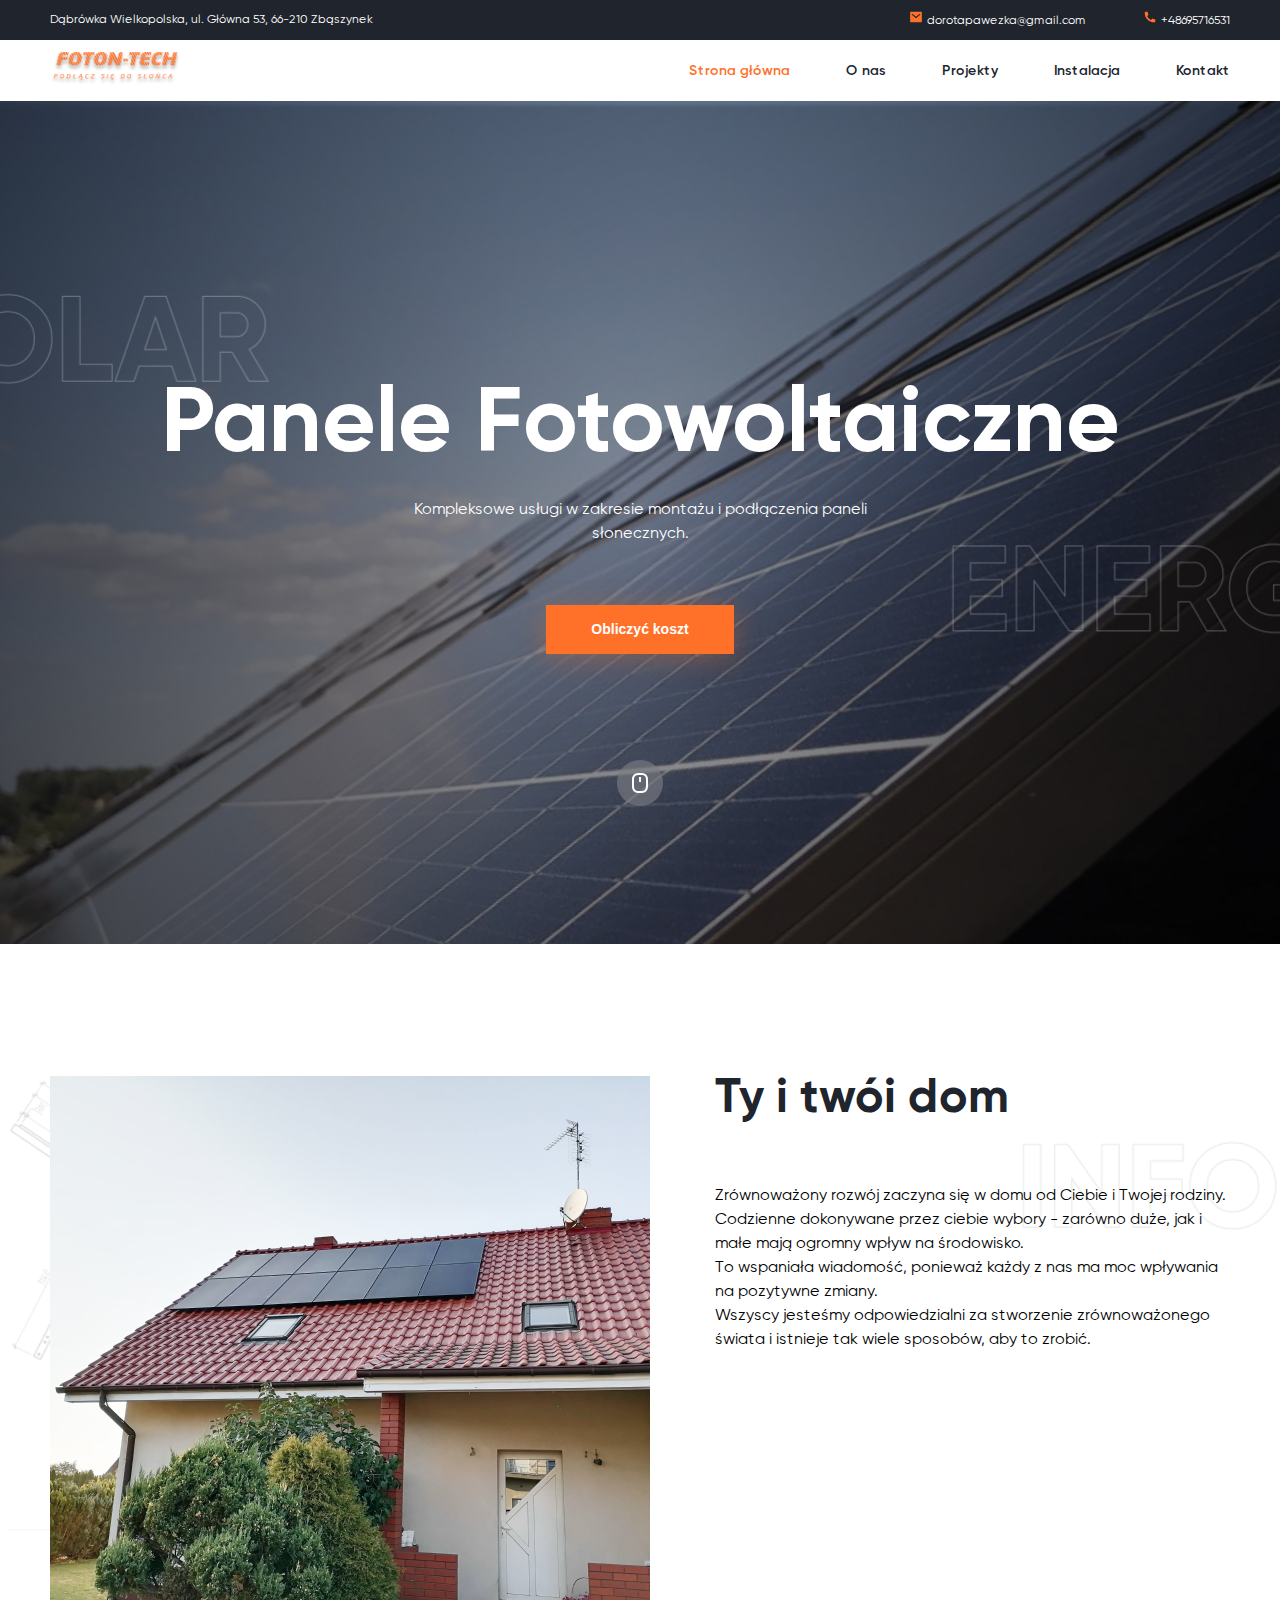
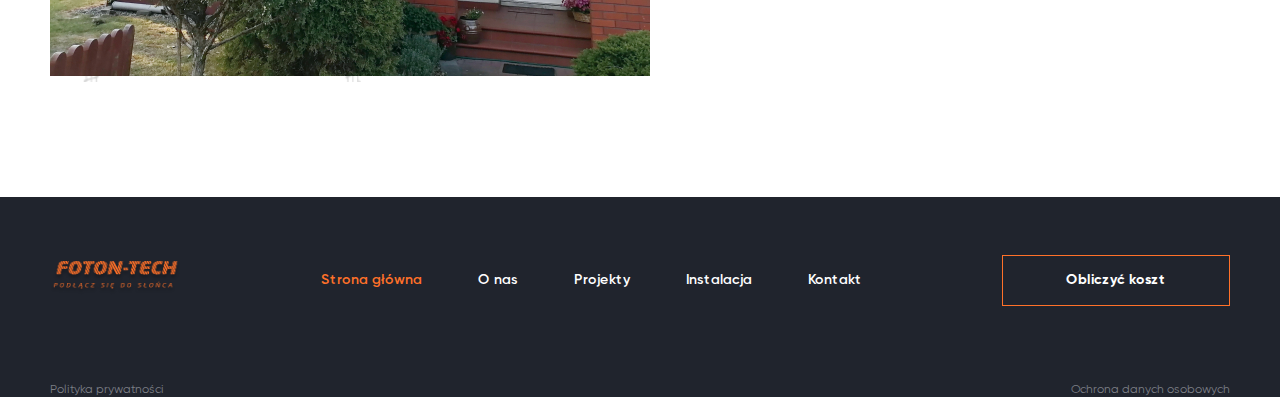
==== index.html @ 5aa82f82 "update index.html and about.html" ====
<!DOCTYPE html>
<html lang="ru">
  <head>
    <meta charset="UTF-8" />
    <meta http-equiv="X-UA-Compatible" content="IE=edge" />
    <meta name="viewport" content="width=device-width, initial-scale=1.0" />

    <link rel="stylesheet" href="css/style.css" />

    <title>Panele Fotowoltaiczne</title>
  </head>
  <body>
    <header class="header">
      <div class="wrapper-top">
        <div class="container">
          <span class="address">
            Dąbrówka Wielkopolska, ul. Główna 53, 66-210 Zbąszynek
          </span>
          <ul class="contacts">
            <li>
              <svg
                width="14"
                height="14"
                viewBox="0 0 14 14"
                fill="none"
                xmlns="http://www.w3.org/2000/svg"
              >
                <path
                  d="M1.75002 1.75H12.25C12.4047 1.75 12.5531 1.81146 12.6625 1.92085C12.7719 2.03025 12.8334 2.17862 12.8334 2.33333V11.6667C12.8334 11.8214 12.7719 11.9697 12.6625 12.0791C12.5531 12.1885 12.4047 12.25 12.25 12.25H1.75002C1.59531 12.25 1.44694 12.1885 1.33754 12.0791C1.22815 11.9697 1.16669 11.8214 1.16669 11.6667V2.33333C1.16669 2.17862 1.22815 2.03025 1.33754 1.92085C1.44694 1.81146 1.59531 1.75 1.75002 1.75ZM7.03502 6.81508L3.29469 3.63883L2.53927 4.52783L7.0426 8.35158L11.4649 4.52492L10.7019 3.64233L7.0356 6.81508H7.03502Z"
                  fill="#FF7129"
                />
              </svg>
              <a href="#">dorotapawezka@gmail.com</a>
            </li>
            <li>
              <svg
                width="14"
                height="14"
                viewBox="0 0 14 14"
                fill="none"
                xmlns="http://www.w3.org/2000/svg"
              >
                <path
                  d="M12.25 9.57833V11.641C12.2501 11.7887 12.1941 11.9309 12.0934 12.0389C11.9927 12.147 11.8548 12.2128 11.7075 12.2232C11.4526 12.2407 11.2443 12.25 11.0833 12.25C5.92842 12.25 1.75 8.07158 1.75 2.91667C1.75 2.75567 1.75875 2.54742 1.77683 2.2925C1.78717 2.14518 1.85301 2.00726 1.96105 1.90657C2.0691 1.80589 2.21131 1.74993 2.359 1.75H4.42167C4.49402 1.74993 4.56382 1.77675 4.61751 1.82526C4.67119 1.87377 4.70493 1.94051 4.71217 2.0125C4.72558 2.14667 4.73783 2.25342 4.7495 2.3345C4.86543 3.14354 5.103 3.9304 5.45417 4.66842C5.50958 4.78508 5.47342 4.9245 5.36842 4.99917L4.10958 5.89867C4.87926 7.6921 6.30849 9.12132 8.10192 9.891L9.00025 8.6345C9.03697 8.58317 9.09054 8.54635 9.15162 8.53046C9.21271 8.51458 9.27743 8.52064 9.3345 8.54758C10.0724 8.89809 10.8591 9.13507 11.6678 9.2505C11.7489 9.26217 11.8557 9.275 11.9887 9.28783C12.0606 9.2952 12.1271 9.329 12.1755 9.38267C12.2239 9.43634 12.2507 9.50607 12.2506 9.57833H12.25Z"
                  fill="#FF7129"
                />
              </svg>

              <a href="tel:+48695716531">+48695716531</a>
            </li>
          </ul>
        </div>
      </div>
      <div class="wrapper-bottom">
        <div class="container">
          <a href="index.html" class="logo">
            <img src="img/logo.png" height="34" width="131" alt="logo" />
          </a>
          <nav class="navigation">
            <ul>
              <li><a href="index.html" class="active">Strona główna</a></li>
              <li><a href="about.html">O nas</a></li>
              <li><a href="#">Projekty</a></li>
              <li><a href="#">Instalacja</a></li>
              <li><a href="#">Kontakt</a></li>
            </ul>
          </nav>
        </div>
      </div>
    </header>

    <main>
      <section class="start__screen">
        <div class="container">
          <h1 class="main-title">Panele Fotowoltaiczne</h1>
          <p class="slogan">
            Kompleksowe usługi w zakresie montażu i podłączenia paneli
            słonecznych.
          </p>
          <button class="btn">Obliczyć koszt</button>
          <button class="btn-scroll">
            <svg
              width="46"
              height="46"
              viewBox="0 0 46 46"
              fill="none"
              xmlns="http://www.w3.org/2000/svg"
            >
              <circle opacity="0.4" cx="23" cy="23" r="23" fill="#7B7E85" />
              <path
                d="M22.141 15C20.559 15 19.754 15.169 19.013 15.565C18.395 15.8901 17.8901 16.395 17.565 17.013C17.169 17.753 17 18.559 17 20.14V25.858C17 27.44 17.169 28.245 17.565 28.986C17.902 29.616 18.383 30.097 19.013 30.434C19.753 30.83 20.559 30.999 22.141 30.999H23.859C25.441 30.999 26.246 30.83 26.987 30.434C27.605 30.1089 28.1098 29.604 28.435 28.986C28.831 28.246 29 27.44 29 25.858V20.14C29 18.558 28.831 17.753 28.435 17.012C28.1098 16.394 27.605 15.8891 26.987 15.564C26.247 15.169 25.441 15 23.86 15H22.14H22.141ZM22.141 13H23.859C25.873 13 26.953 13.278 27.931 13.801C28.8973 14.3125 29.6875 15.1027 30.199 16.069C30.722 17.047 31 18.127 31 20.141V25.859C31 27.873 30.722 28.953 30.199 29.931C29.6875 30.8973 28.8973 31.6875 27.931 32.199C26.953 32.722 25.873 33 23.859 33H22.14C20.126 33 19.046 32.722 18.068 32.199C17.1017 31.6875 16.3115 30.8973 15.8 29.931C15.278 28.953 15 27.873 15 25.859V20.14C15 18.126 15.278 17.046 15.801 16.068C16.3129 15.1019 17.1035 14.3121 18.07 13.801C19.047 13.278 20.127 13 22.141 13ZM22 17H24V22H22V17Z"
                fill="white"
              />
            </svg>
          </button>
        </div>
      </section>

      <section class="main">
        <div class="container">
          <div class="main__wrapper">
            <div class="main__img">
              <img
                src="img/main-info.jpg"
                width="600"
                height="600"
                alt="main"
              />
            </div>
            <div class="main__info">
              <h2 class="title">Ty i twói dom</h2>
              <p class="main__info-text">
                Zrównoważony rozwój zaczyna się w domu od Ciebie i Twojej
                rodziny. Codzienne dokonywane przez ciebie wybory - zarówno
                duże, jak i małe mają ogromny wpływ na środowisko.
              </p>
              <p class="main__info-text">
                To wspaniała wiadomość, ponieważ każdy z nas ma moc wpływania na
                pozytywne zmiany.
              </p>
              <p class="main__info-text">
                Wszyscy jesteśmy odpowiedzialni za stworzenie zrównoważonego
                świata i istnieje tak wiele sposobów, aby to zrobić.
              </p>
            </div>
          </div>
        </div>
      </section>
    </main>

    <footer class="footer">
      <div class="container">
        <div class="wrapper-top">
          <a href="index.html" class="logo">
            <img src="img/logo.png" width="131" height="34" alt="footer-logo" />
          </a>
          <nav class="navigation">
            <ul>
              <li><a href="index.html" class="active">Strona główna</a></li>
              <li><a href="about.html">O nas</a></li>
              <li><a href="#">Projekty</a></li>
              <li><a href="#">Instalacja</a></li>
              <li><a href="#">Kontakt</a></li>
            </ul>
          </nav>
          <button class="btn btn-dark">Obliczyć koszt</button>
        </div>
        <div class="wrapper-bottom">
          <a href="#">Polityka prywatności</a>
          <a href="#">Ochrona danych osobowych </a>
        </div>
      </div>
    </footer>

    <script src="js/main.js"></script>
  </body>
</html>
---- css/style.css ----
@font-face {
  font-family: "Gilroy";
  src: url(../fonts/Gilroy-Bold.ttf);
  font-weight: 700;
}
@font-face {
  font-family: "Gilroy";
  src: url(../fonts/Gilroy-Semibold.ttf);
  font-weight: 600;
}
@font-face {
  font-family: "Gilroy";
  src: url(../fonts/Gilroy-Regular.ttf);
  font-weight: 400;
}

* {
  margin: 0;
  padding: 0;
  box-sizing: border-box;
}
body {
  font-family: "Gilroy";
}
a {
  text-decoration: none;
}
ul {
  list-style: none;
}
button {
  border: 0;
}

.container {
  max-width: 1600px;
  padding: 0 50px;
  margin: 0 auto;
}

.header .wrapper-top {
  background-color: #20242d;
  padding: 10px 0;
}
.header .address {
  font-style: normal;
  font-weight: 400;
  font-size: 12px;

  text-align: left;
  color: #fff;
  letter-spacing: 0em;
}
.header .contacts {
  display: flex;
}
.header .contacts a {
  font-weight: 400;
  font-size: 12px;
  font-style: normal;
  color: #fff;
  line-height: 14px;
  letter-spacing: 0em;
  text-align: left;
}
.header .wrapper-bottom {
  background-color: #fff;
  padding-top: 12px;
  padding-bottom: 11px;
}
.header .wrapper-bottom .container {
  display: flex;
  justify-content: space-between;
  align-items: center;
}
.header .navigation ul {
  display: flex;
  justify-content: space-between;
  align-items: center;
}
.header .navigation li {
  margin-right: 56px;
}
.header .navigation li:last-child {
  margin-right: 0;
}
.header .navigation a {
  font-weight: 600;
  font-size: 14px;
  font-style: normal;
  line-height: 17px;
  letter-spacing: 0em;
  text-align: left;
  color: #20242d;
}
.header .navigation .active {
  color: #ff7129;
}
.header .navigation .active::before,
.header .navigation .active::after {
  content: "";
}
.header .wrapper-top .container {
  display: flex;
  justify-content: space-between;
  align-items: center;
}
.header .contacts {
  display: flex;
  justify-content: start;
}
.header .contacts li {
  margin-right: 57px;
}
.header .contacts li:last-child {
  margin-right: 0;
}
.start__screen {
  background: url(../img/main-background.jpg);
  background-repeat: no-repeat;
  background-size: cover;
  background-position: center;

  padding-top: 270px;
  padding-bottom: 138px;
  margin-bottom: 132px;
}
.start__screen .main-title {
  font-size: 92px;
  font-style: normal;
  font-weight: 700;
  line-height: 111px;
  letter-spacing: 0em;
  text-align: center;
  color: #fff;
  margin-bottom: 16px;
}
.start__screen .slogan {
  font-size: 16px;
  font-style: normal;
  font-weight: 400;
  line-height: 24px;
  letter-spacing: 0em;

  text-align: center;
  color: #fff;

  max-width: 485px;
  margin-left: auto;
  margin-right: auto;
  margin-bottom: 59px;
}
.start__screen .btn {
  background: #ff7129;
  box-shadow: 0px 4px 28px 0px #ff71294a;

  font-size: 14px;
  font-style: normal;
  font-weight: 700;
  line-height: 17px;
  letter-spacing: 0em;
  text-align: center;
  color: #fff;

  display: block;
  width: 188px;
  margin: 0 auto 106px;
  padding: 16px 40px;
}
.start__screen .btn-scroll {
  display: block;
  background: rgba(123, 126, 133, 0.4);
  width: 46px;
  height: 46px;
  margin: 0 auto;
  border-radius: 50%;
}
/* Main */
.main {
  background-image: url(../img/main-info-bg.png);
  background-repeat: no-repeat;
  background-size: cover;
}
.title {
  font-size: 48px;
  font-style: normal;
  font-weight: 700;
  line-height: 47px;
  letter-spacing: 0em;
  text-align: left;
  color: #20242d;
  margin-bottom: 61px;
}
.main__wrapper {
  display: flex;
  justify-content: center;
  margin-bottom: 115px;
}
.main__info {
  flex-basis: 535px;
  margin-left: 65px;
}
.main__info-text {
  font-size: 16px;
  font-style: normal;
  font-weight: 400;
  line-height: 24px;
  letter-spacing: 0em;
  text-align: left;
}
.main__info .main__info-text {
  flex-basis: 535px;
}
.footer {
  background-color: #20242d;
}
.footer .wrapper-top {
  display: flex;
  justify-content: space-between;
  align-items: center;

  padding-top: 58px;
  margin-bottom: 77px;
}
.footer .navigation ul {
  display: flex;
  justify-content: space-between;
  align-items: center;
}
.footer .navigation li {
  margin-right: 56px;
}
.footer .navigation li:last-child {
  margin-right: 0;
}
.footer .navigation a {
  font-weight: 600;
  font-size: 14px;
  font-style: normal;
  line-height: 17px;
  letter-spacing: 0em;
  text-align: left;
  color: #fff;
}
.footer .navigation .active {
  color: #ff7129;
}
.footer .btn {
  background-color: #20242d;

  font-family: "Gilroy";
  font-size: 14px;
  font-style: normal;
  font-weight: 700;
  line-height: 17px;
  letter-spacing: 0em;
  text-align: center;

  color: #fff;
  padding: 16px 63px;
  border: 1px solid #ff7129;
}
.footer .wrapper-bottom {
  display: flex;
  justify-content: space-between;
}
.wrapper-bottom a {
  font-family: "Gilroy";
  font-size: 12px;
  font-style: normal;
  font-weight: 400;
  line-height: 14px;
  letter-spacing: 0em;
  text-align: center;

  color: #7b7e85;
}
/*-----------------------------*/
/* About.html */

.start__screen-about {
  background: url(../img/about-title-bg.jpg);
  background-repeat: no-repeat;
  background-size: cover;
  background-position: center;

  padding-top: 200px;
  padding-left: 217px;
  padding-bottom: 103px;
  margin-bottom: 80px;
}
.start__screen-about .main-title {
  font-family: "Gilroy";
  font-size: 48px;
  font-style: normal;
  font-weight: 700;
  line-height: 47px;
  letter-spacing: 0em;
  text-align: left;

  color: #fff;
}
.about {
  background: url(../img/about-bg.png);
  background-repeat: no-repeat;
  background-size: cover;
  background-position: center;

  padding-left: 200px;
  margin-bottom: 184px;
}
.about__info {
  display: flex;
  flex-direction: row;
  flex-wrap: wrap;
}
.about__info-items {
  display: flex;
  flex-direction: column;
  flex: 1;
}
.about__info-items .main__info-text {
  max-width: 534px;
}
.about__info-items .main__info-text:first-child {
  margin-bottom: 40px;
}
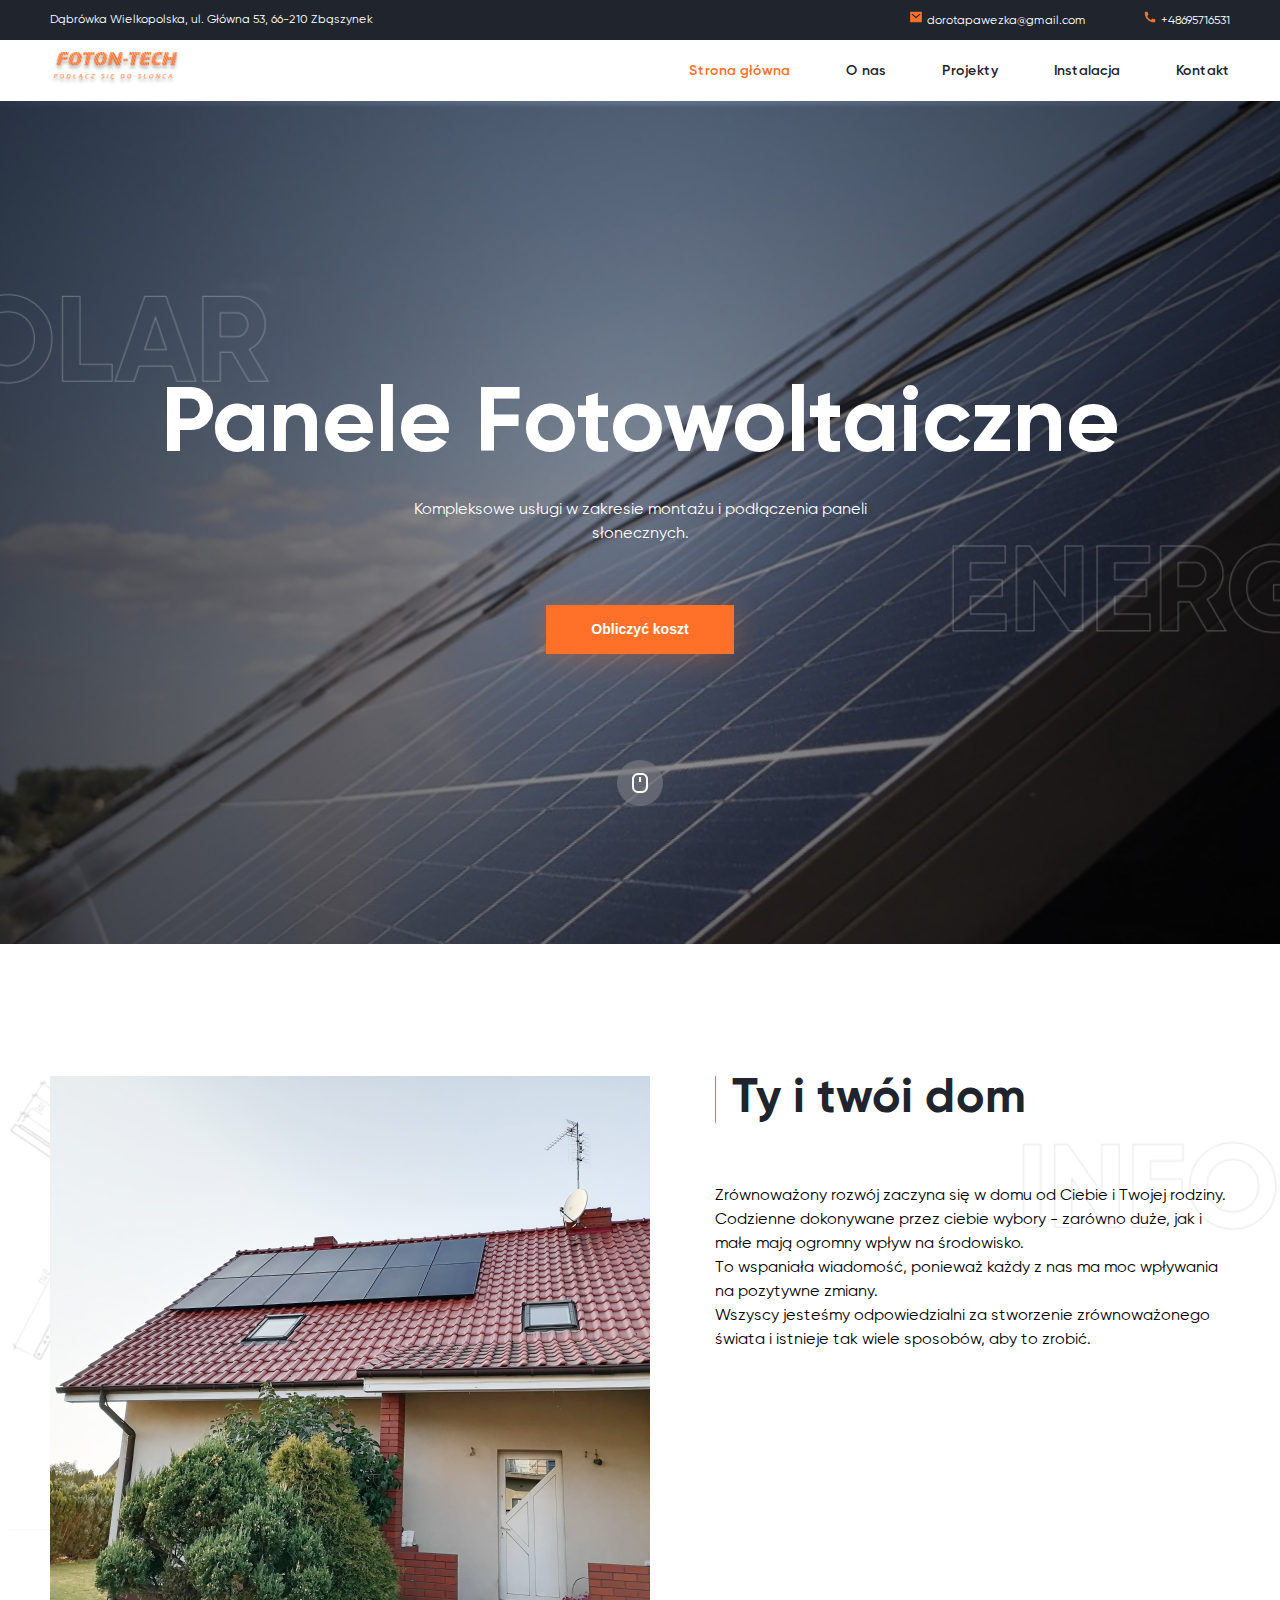
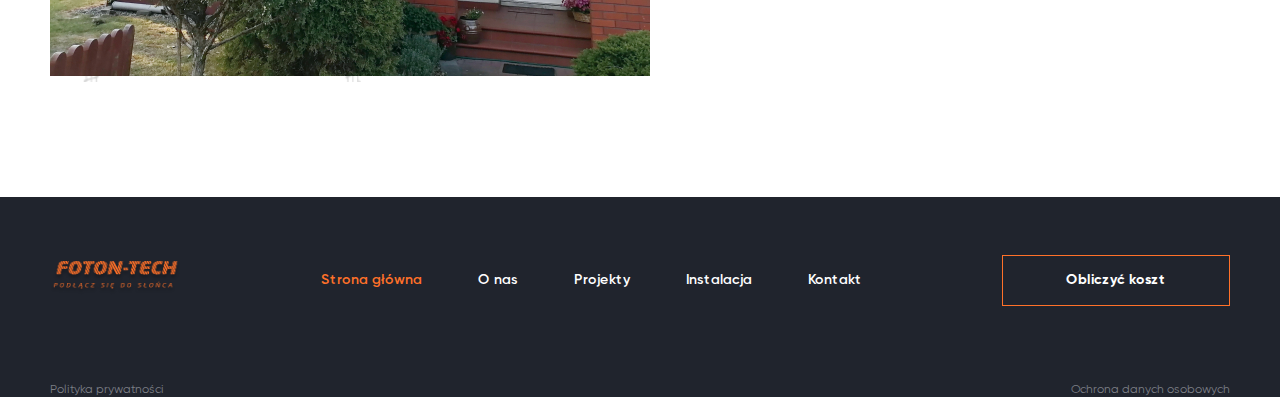
==== commit 6f1b82af: "add slider in projecty.html" ====
--- a/index.html
+++ b/index.html
@@ -4,6 +4,7 @@
     <meta charset="UTF-8" />
     <meta http-equiv="X-UA-Compatible" content="IE=edge" />
     <meta name="viewport" content="width=device-width, initial-scale=1.0" />
+    <link rel="icon" type="image/png" sizes="64x64" href="img/Favicon.png" />
 
     <link rel="stylesheet" href="css/style.css" />
 
@@ -60,7 +61,7 @@
             <ul>
               <li><a href="index.html" class="active">Strona główna</a></li>
               <li><a href="about.html">O nas</a></li>
-              <li><a href="#">Projekty</a></li>
+              <li><a href="projecty.html">Projekty</a></li>
               <li><a href="#">Instalacja</a></li>
               <li><a href="#">Kontakt</a></li>
             </ul>
@@ -138,7 +139,7 @@
             <ul>
               <li><a href="index.html" class="active">Strona główna</a></li>
               <li><a href="about.html">O nas</a></li>
-              <li><a href="#">Projekty</a></li>
+              <li><a href="projecty.html">Projekty</a></li>
               <li><a href="#">Instalacja</a></li>
               <li><a href="#">Kontakt</a></li>
             </ul>
--- a/css/style.css
+++ b/css/style.css
@@ -190,6 +190,9 @@
   text-align: left;
   color: #20242d;
   margin-bottom: 61px;
+
+  border-left: 1px solid #ff7129;
+  padding-left: 16px;
 }
 .main__wrapper {
   display: flex;
@@ -299,6 +302,8 @@
   text-align: left;
 
   color: #fff;
+  border-left: 1px solid #ff7129;
+  padding-left: 16px;
 }
 .about {
   background: url(../img/about-bg.png);
@@ -309,6 +314,9 @@
   padding-left: 200px;
   margin-bottom: 184px;
 }
+.display-none {
+  display: none;
+}
 .about__info {
   display: flex;
   flex-direction: row;
@@ -325,3 +333,69 @@
 .about__info-items .main__info-text:first-child {
   margin-bottom: 40px;
 }
+/*-----------------------------------*/
+/* Projecty */
+.start__screen-projecty {
+  border-top: 1px solid #eff1f5;
+  padding-top: 123px;
+  padding-left: 201px;
+}
+.start__screen-projecty .main-title {
+  font-family: "Gilroy";
+  font-size: 48px;
+  font-style: normal;
+  font-weight: 700;
+  line-height: 47px;
+  letter-spacing: 0em;
+  text-align: left;
+
+  border-left: 1px solid #ff7129;
+  padding-left: 16px;
+  margin-bottom: 72px;
+}
+.projecty {
+  margin-bottom: 153px;
+}
+.projecty__slider-slide {
+  text-align: center;
+}
+
+.slider__navigation {
+}
+.projecty__slider .swiper-button-prev,
+.projecty__slider .swiper-button-next {
+  width: 56px;
+  height: 56px;
+  color: #fff;
+  background-color: #ff7129;
+  border-radius: 50%;
+  padding: 0 auto;
+}
+.projecty__slider .swiper-button-prev::after,
+.projecty__slider .swiper-button-next::after {
+  font-size: 32px;
+}
+/* .projecty__slider .swiper-button-prev::after {
+  content: "../img/prev.svg";
+  display: block;
+  width: 56px;
+  height: 56px;
+} */
+.projecty__slider .swiper-pagination {
+  font-family: "Gilroy";
+  font-style: normal;
+  font-weight: 600;
+  line-height: 24px;
+  letter-spacing: 0em;
+}
+.slider__navigation {
+  padding-top: 29px;
+}
+.swiper-pagination-current {
+  font-size: 24px;
+  color: #000;
+}
+.swiper-pagination-total {
+  font-size: 16px;
+  color: #7b7e85;
+}
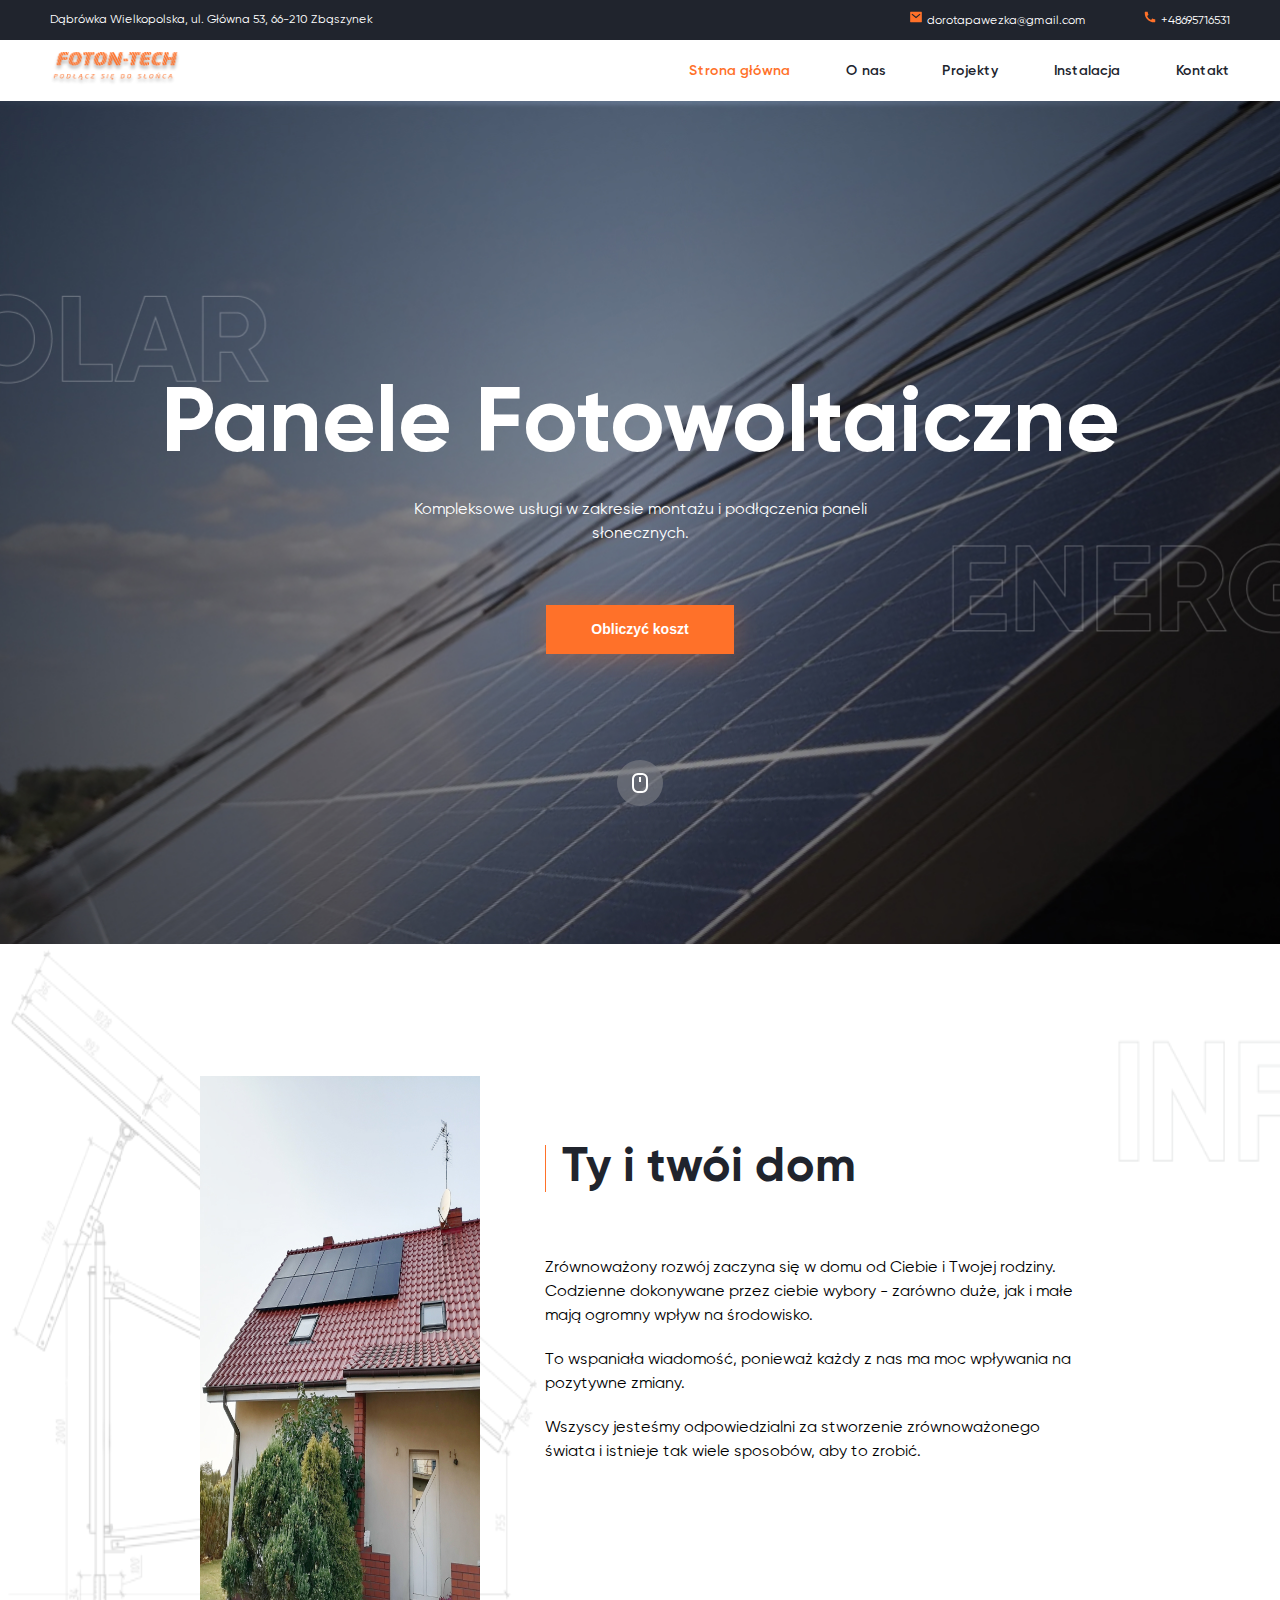
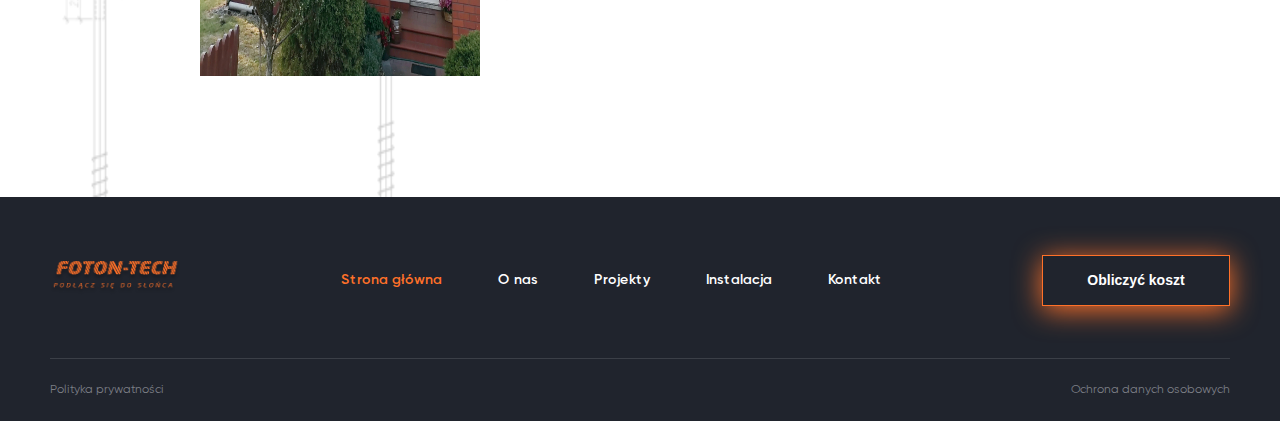
==== commit 70c757e5: "add kontakt.html and instalacja.html" ====
--- a/index.html
+++ b/index.html
@@ -62,8 +62,8 @@
               <li><a href="index.html" class="active">Strona główna</a></li>
               <li><a href="about.html">O nas</a></li>
               <li><a href="projecty.html">Projekty</a></li>
-              <li><a href="#">Instalacja</a></li>
-              <li><a href="#">Kontakt</a></li>
+              <li><a href="instalacja.html">Instalacja</a></li>
+              <li><a href="kontakt.html">Kontakt</a></li>
             </ul>
           </nav>
         </div>
@@ -140,8 +140,8 @@
               <li><a href="index.html" class="active">Strona główna</a></li>
               <li><a href="about.html">O nas</a></li>
               <li><a href="projecty.html">Projekty</a></li>
-              <li><a href="#">Instalacja</a></li>
-              <li><a href="#">Kontakt</a></li>
+              <li><a href="instalacja.html">Instalacja</a></li>
+              <li><a href="kontakt.html">Kontakt</a></li>
             </ul>
           </nav>
           <button class="btn btn-dark">Obliczyć koszt</button>
--- a/css/style.css
+++ b/css/style.css
@@ -30,6 +30,9 @@
 }
 button {
   border: 0;
+}
+img {
+  max-width: 100%;
 }
 
 .container {
@@ -123,7 +126,6 @@
 
   padding-top: 270px;
   padding-bottom: 138px;
-  margin-bottom: 132px;
 }
 .start__screen .main-title {
   font-size: 92px;
@@ -151,6 +153,9 @@
   margin-bottom: 59px;
 }
 .start__screen .btn {
+  margin: 0 auto 106px;
+}
+.btn {
   background: #ff7129;
   box-shadow: 0px 4px 28px 0px #ff71294a;
 
@@ -164,7 +169,6 @@
 
   display: block;
   width: 188px;
-  margin: 0 auto 106px;
   padding: 16px 40px;
 }
 .start__screen .btn-scroll {
@@ -179,7 +183,18 @@
 .main {
   background-image: url(../img/main-info-bg.png);
   background-repeat: no-repeat;
-  background-size: cover;
+  background-size: 1400px 1055px;
+  background-position: 0 0;
+
+  padding-top: 132px;
+  padding-bottom: 115px;
+}
+.main .container {
+  padding: 0 200px;
+}
+.main .title {
+  margin-top: 0;
+  margin-bottom: 64px;
 }
 .title {
   font-size: 48px;
@@ -196,12 +211,13 @@
 }
 .main__wrapper {
   display: flex;
-  justify-content: center;
-  margin-bottom: 115px;
+}
+.main__img {
+  margin-right: 65px;
 }
 .main__info {
-  flex-basis: 535px;
-  margin-left: 65px;
+  max-width: 535px;
+  padding-top: 69px;
 }
 .main__info-text {
   font-size: 16px;
@@ -210,10 +226,10 @@
   line-height: 24px;
   letter-spacing: 0em;
   text-align: left;
-}
-.main__info .main__info-text {
-  flex-basis: 535px;
-}
+
+  padding-bottom: 20px;
+}
+
 .footer {
   background-color: #20242d;
 }
@@ -223,7 +239,7 @@
   align-items: center;
 
   padding-top: 58px;
-  margin-bottom: 77px;
+  padding-bottom: 52px;
 }
 .footer .navigation ul {
   display: flex;
@@ -248,24 +264,18 @@
 .footer .navigation .active {
   color: #ff7129;
 }
-.footer .btn {
+.btn-dark {
   background-color: #20242d;
-
-  font-family: "Gilroy";
-  font-size: 14px;
-  font-style: normal;
-  font-weight: 700;
-  line-height: 17px;
-  letter-spacing: 0em;
-  text-align: center;
-
-  color: #fff;
-  padding: 16px 63px;
   border: 1px solid #ff7129;
+  box-shadow: 0px 4px 28px 0px #ff7129;
 }
 .footer .wrapper-bottom {
   display: flex;
   justify-content: space-between;
+
+  padding-top: 24px;
+  padding-bottom: 24px;
+  border-top: 1px solid rgba(123, 126, 133, 0.3);
 }
 .wrapper-bottom a {
   font-family: "Gilroy";
@@ -312,7 +322,7 @@
   background-position: center;
 
   padding-left: 200px;
-  margin-bottom: 184px;
+  padding-bottom: 184px;
 }
 .display-none {
   display: none;
@@ -354,7 +364,13 @@
   margin-bottom: 72px;
 }
 .projecty {
-  margin-bottom: 153px;
+  padding-bottom: 153px;
+}
+.projecty__sliders-wrapper {
+  overflow: visible;
+}
+.projecty__slider {
+  overflow: visible;
 }
 .projecty__slider-slide {
   text-align: center;
@@ -399,3 +415,208 @@
   font-size: 16px;
   color: #7b7e85;
 }
+/*---------------------------------------------*/
+/* Kontankt */
+.start__screen-kontakt {
+  border-top: 1px solid #eff1f5;
+  padding-top: 125px;
+  padding-left: 217px;
+  padding-bottom: 64px;
+}
+.start__screen-kontakt .main-title {
+  font-family: "Gilroy";
+  font-size: 48px;
+  font-style: normal;
+  font-weight: 700;
+  line-height: 47px;
+  letter-spacing: 0em;
+  text-align: left;
+}
+.kontakt .container {
+  padding-left: 201px;
+}
+.kontakt__wrapper {
+  display: flex;
+}
+.kontakt__title {
+  font-family: "Gilroy";
+  font-size: 16px;
+  font-style: normal;
+  font-weight: 400;
+  line-height: 19px;
+  letter-spacing: 0em;
+  text-align: left;
+  color: #7b7e85;
+  padding-bottom: 12px;
+}
+.kontakt__info {
+  max-width: 448px;
+  margin-right: 151px;
+}
+.kontakt__info a {
+  font-family: "Gilroy";
+  font-size: 16px;
+  font-style: normal;
+  font-weight: 400;
+  line-height: 19px;
+  letter-spacing: 0em;
+  text-align: left;
+
+  color: #20242d;
+  padding-left: 12px;
+}
+.kontakt__info li {
+  margin-bottom: 54px;
+}
+/*----------------------------------*/
+/* Instalaja */
+.start__screen-instalacja {
+  background: url(../img/instalacja-bg.jpg);
+  background-repeat: no-repeat;
+  background-size: cover;
+  background-position: center;
+}
+.start__screen-instalacja .main-title {
+  font-family: "Gilroy";
+  font-size: 72px;
+  font-style: normal;
+  font-weight: 700;
+  line-height: 87px;
+  letter-spacing: 0em;
+
+  color: #fff;
+  padding-top: 162px;
+  padding-left: 401px;
+  padding-bottom: 163px;
+}
+.instalacja .container {
+  display: flex;
+  justify-content: center;
+  align-items: center;
+}
+.instalacja {
+  padding-top: 120px;
+}
+.instalacja__wrapper {
+  max-width: 700px;
+}
+.instalacja__title {
+  font-family: "Gilroy";
+  font-size: 36px;
+  font-style: normal;
+  font-weight: 700;
+  line-height: 44px;
+  letter-spacing: 0em;
+  text-align: left;
+
+  padding-bottom: 32px;
+  padding-left: 17px;
+}
+.instalacja__text {
+  font-family: "Gilroy";
+  font-size: 16px;
+  font-style: normal;
+  font-weight: 400;
+  line-height: 24px;
+  letter-spacing: 0em;
+  text-align: left;
+
+  color: #20242d;
+}
+.instalacja__text span {
+  font-family: "Gilroy";
+  font-size: 16px;
+  font-style: normal;
+  font-weight: 600;
+  line-height: 24px;
+  letter-spacing: 0em;
+  text-align: left;
+  color: #ff7129;
+}
+.instalacja__info {
+  padding-bottom: 64px;
+}
+.instalacja__info .instalacja__text {
+  padding-bottom: 24px;
+}
+.instalacja__info .instalacja__text:last-child {
+  padding-bottom: 0;
+}
+.instalacja__wrapper .instalacja__info:nth-child(3) {
+  padding-bottom: 30px;
+  border-bottom: 1px solid #e0e0e0;
+}
+.instalacja__info:nth-child(4) {
+  padding-top: 30px;
+}
+.instalacja__info img {
+  margin-bottom: 24px;
+}
+.instalacja__info-wrapper {
+  background-color: #f5f5f5;
+  padding: 16px 24px;
+  margin-top: 24px;
+  margin-bottom: 32px;
+}
+.instalacja__info-text {
+  font-family: "Gilroy";
+  font-size: 20px;
+  font-style: normal;
+  font-weight: 400;
+  line-height: 30px;
+  letter-spacing: 0em;
+  text-align: left;
+  max-width: 650px;
+}
+.instalacja__info-text span {
+  font-family: "Gilroy";
+  font-size: 20px;
+  font-style: normal;
+  font-weight: 600;
+  line-height: 30px;
+  letter-spacing: 0em;
+  text-align: left;
+  color: #ff7129;
+}
+.instalacja__text-semibold {
+  font-family: "Gilroy";
+  font-size: 16px;
+  font-style: normal;
+  font-weight: 600;
+  line-height: 24px;
+  letter-spacing: 0em;
+  text-align: left;
+  color: #20242d;
+  padding-bottom: 24px;
+}
+.instalacja__items {
+  padding-bottom: 24px;
+}
+.instalacja__item {
+  display: flex;
+
+  max-width: 700px;
+  background-color: #f2f2f2;
+  padding: 8px 0px 8px 16px;
+  margin-bottom: 16px;
+}
+.instalacja__item:last-child {
+  margin-bottom: 0;
+}
+.instalacja__item .instalacja__item-text {
+  font-family: "Gilroy";
+  font-size: 16px;
+  font-style: normal;
+  font-weight: 500;
+  line-height: 24px;
+  letter-spacing: 0em;
+  text-align: left;
+
+  padding-left: 17px;
+}
+
+.instalacja__total {
+  background-color: #f2f2f2;
+  padding: 32px 24px;
+  margin-bottom: 120px;
+}
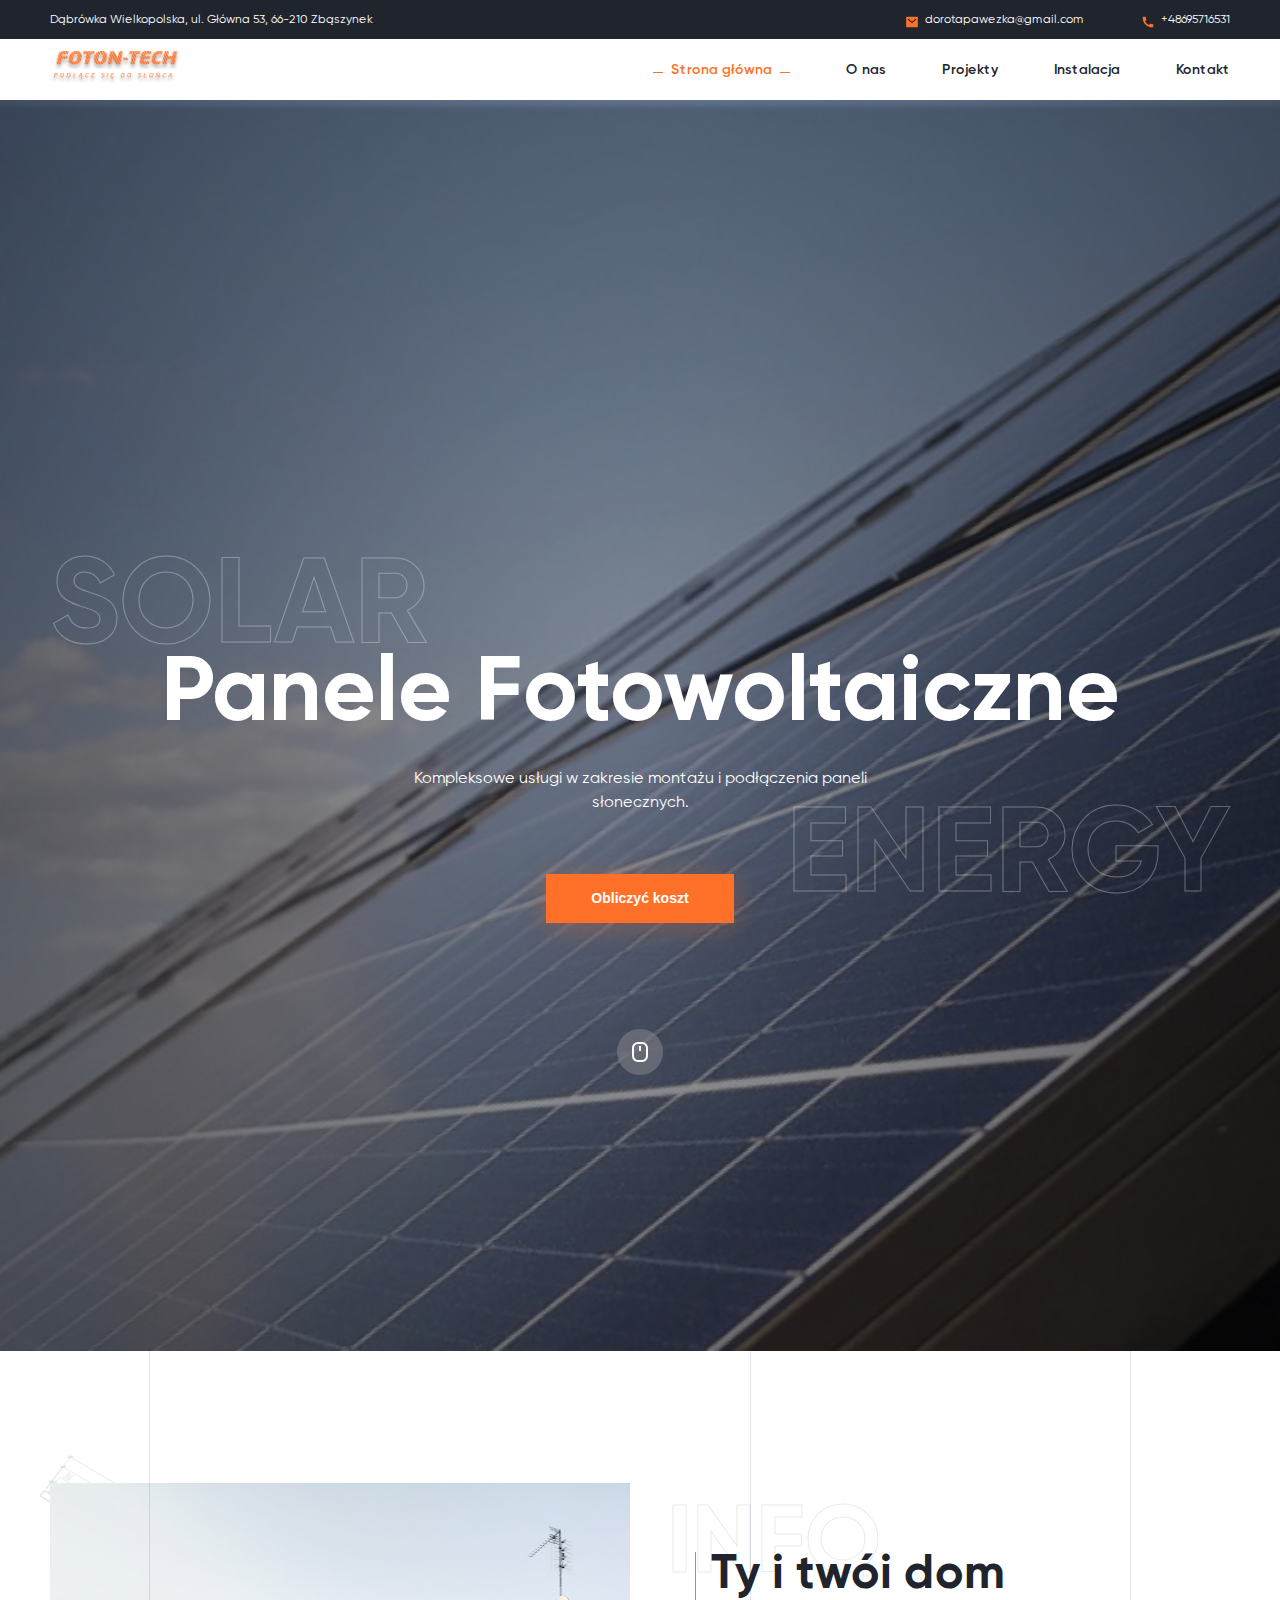
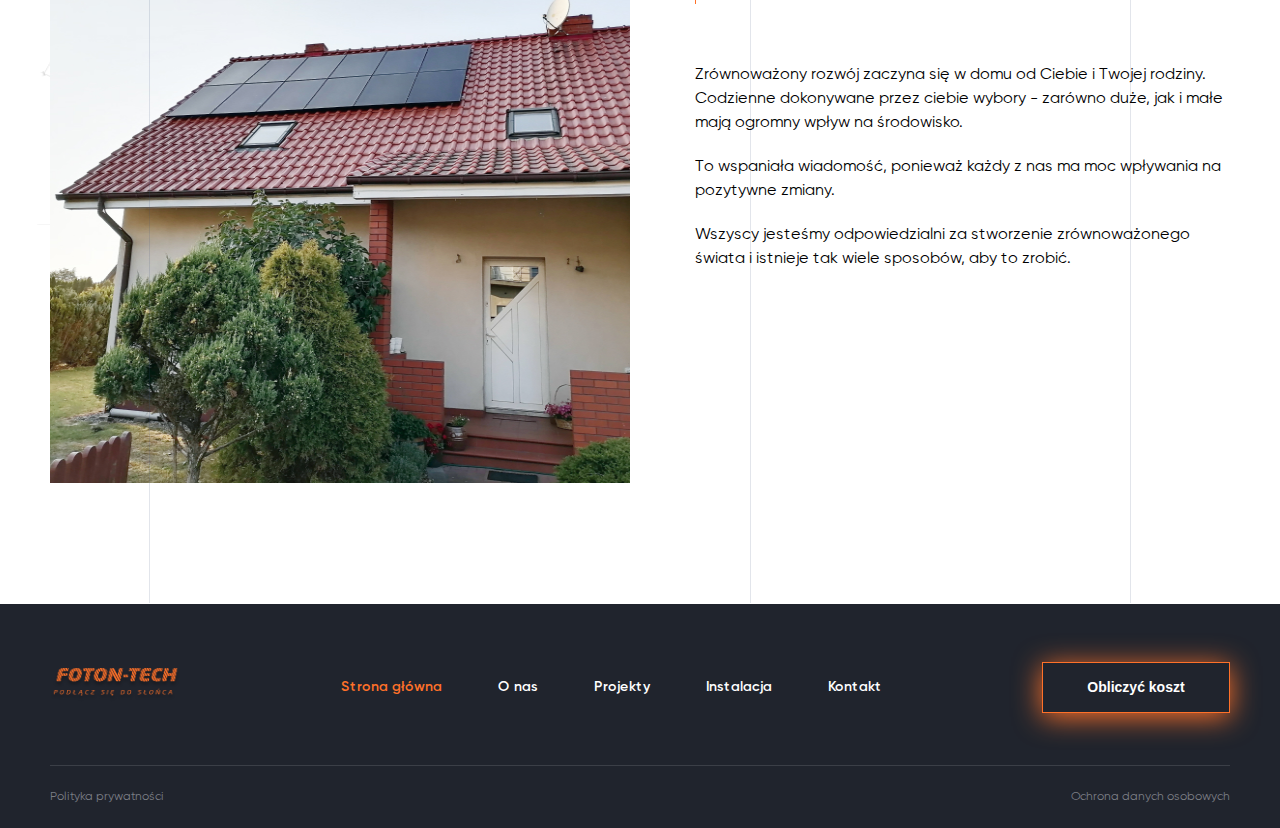
==== commit 6412e4e7: "add pop-up and other pages .html" ====
--- a/index.html
+++ b/index.html
@@ -1,5 +1,5 @@
 <!DOCTYPE html>
-<html lang="ru">
+<html lang="pl">
   <head>
     <meta charset="UTF-8" />
     <meta http-equiv="X-UA-Compatible" content="IE=edge" />
@@ -73,6 +73,8 @@
     <main>
       <section class="start__screen">
         <div class="container">
+          <span class="decor-word decor-word--1">Solar</span>
+          <span class="decor-word decor-word--2">Energy</span>
           <h1 class="main-title">Panele Fotowoltaiczne</h1>
           <p class="slogan">
             Kompleksowe usługi w zakresie montażu i podłączenia paneli
@@ -99,6 +101,9 @@
 
       <section class="main">
         <div class="container">
+          <span class="decor-line decor-line--1"></span>
+          <span class="decor-line decor-line--2"></span>
+          <span class="decor-line decor-line--3"></span>
           <div class="main__wrapper">
             <div class="main__img">
               <img
@@ -109,7 +114,8 @@
               />
             </div>
             <div class="main__info">
-              <h2 class="title">Ty i twói dom</h2>
+              <span class="decor-word decor-word--3">Info</span>
+              <h2 class="title title__stick">Ty i twói dom</h2>
               <p class="main__info-text">
                 Zrównoważony rozwój zaczyna się w domu od Ciebie i Twojej
                 rodziny. Codzienne dokonywane przez ciebie wybory - zarówno
@@ -151,6 +157,76 @@
           <a href="#">Ochrona danych osobowych </a>
         </div>
       </div>
+      <!-- popup  -->
+
+      <div class="popup display-none">
+        <div class="popup__container">
+          <button class="popup__close">
+            <svg
+              width="24"
+              height="24"
+              viewBox="0 0 24 24"
+              fill="none"
+              xmlns="http://www.w3.org/2000/svg"
+            >
+              <path
+                d="M12 10.586L16.95 5.63599L18.364 7.04999L13.414 12L18.364 16.95L16.95 18.364L12 13.414L7.04999 18.364L5.63599 16.95L10.586 12L5.63599 7.04999L7.04999 5.63599L12 10.586Z"
+                fill="#20242D"
+              />
+            </svg>
+          </button>
+          <div class="popup__header">
+            <div class="popup__header-top">
+              <p class="popup__text">Przybliżony koszt:</p>
+              <h4 class="popup__title-price">40 000 zł</h4>
+            </div>
+            <div class="popup__header-bottom">
+              <button type="submit" class="btn popup__btn-white">
+                Przeliczyć
+              </button>
+            </div>
+          </div>
+          <div class="popup__form">
+            <p class="popup__title">Jakieś pytania?</p>
+            <p class="popup__description">
+              Zostaw swoje dane, a nasz menedżer skontaktuje się z Tobą, aby
+              odpowiedzieć na Twoje pytania
+            </p>
+            <form method="GET" action="#">
+              <label>
+                Twoje imię
+                <input
+                  type="text"
+                  name="user"
+                  placeholder="Wprowadź swoje imię"
+                  id="name"
+                />
+              </label>
+              <label>
+                E-mail
+                <input
+                  type="email"
+                  name="email"
+                  placeholder="Wprowadź mail"
+                  id="email"
+                />
+              </label>
+              <label>
+                Telefon
+                <input
+                  type="tel"
+                  name="phone"
+                  placeholder="Wprowadź telefon"
+                  id="tel"
+                />
+              </label>
+              <button type="submit" class="btn popup__btn">
+                Wysłać prośbę
+              </button>
+            </form>
+          </div>
+        </div>
+      </div>
     </footer>
 
     <script src="js/main.js"></script>
--- a/css/style.css
+++ b/css/style.css
@@ -13,7 +13,6 @@
   src: url(../fonts/Gilroy-Regular.ttf);
   font-weight: 400;
 }
-
 * {
   margin: 0;
   padding: 0;
@@ -37,6 +36,7 @@
 
 .container {
   max-width: 1600px;
+  width: 100%;
   padding: 0 50px;
   margin: 0 auto;
 }
@@ -56,6 +56,15 @@
 }
 .header .contacts {
   display: flex;
+}
+.header .contacts li {
+  position: relative;
+  padding-left: 20px;
+}
+.header .contacts svg {
+  position: absolute;
+  top: 5px;
+  left: 0px;
 }
 .header .contacts a {
   font-weight: 400;
@@ -97,11 +106,29 @@
   color: #20242d;
 }
 .header .navigation .active {
+  position: relative;
   color: #ff7129;
-}
-.header .navigation .active::before,
+  padding: 0px 18px;
+}
+.header .navigation .active::before {
+  content: "";
+  height: 1px;
+  width: 10px;
+  background-color: #ff7129;
+  display: block;
+  position: absolute;
+  top: 9px;
+  left: 0px;
+}
 .header .navigation .active::after {
   content: "";
+  height: 1px;
+  width: 10px;
+  background-color: #ff7129;
+  display: block;
+  position: absolute;
+  top: 9px;
+  right: 0;
 }
 .header .wrapper-top .container {
   display: flex;
@@ -126,6 +153,141 @@
 
   padding-top: 270px;
   padding-bottom: 138px;
+}
+.start__screen .container {
+  position: relative;
+  padding-top: 270px;
+  padding-bottom: 138px;
+}
+.decor-word {
+  -webkit-text-fill-color: transparent;
+  -webkit-text-stroke: 1px rgba(255, 255, 255, 0.3);
+
+  text-transform: uppercase;
+  font-family: "Gilroy";
+  font-size: 120px;
+  font-style: normal;
+  font-weight: 700;
+  line-height: 145px;
+  letter-spacing: 0em;
+  text-align: left;
+}
+.decor-line {
+  content: "";
+  background-color: #3b4e7c;
+  opacity: 0.15;
+  width: 1px;
+  height: 852px;
+}
+.decor-line--1 {
+  position: absolute;
+  top: -132px;
+  left: 149px;
+}
+.decor-line--2 {
+  position: absolute;
+  top: -132px;
+  left: 750px;
+}
+.decor-line--3 {
+  position: absolute;
+  top: -132px;
+  right: 149px;
+}
+.decor-line--4 {
+  position: absolute;
+  top: -81px;
+  left: 742px;
+  height: 468px;
+}
+.decor-line--5 {
+  position: absolute;
+  top: -347px;
+  left: 149px;
+  height: 836px;
+}
+.decor-line--6 {
+  position: absolute;
+  top: -347px;
+  left: 750px;
+  height: 836px;
+}
+.decor-line--7 {
+  position: absolute;
+  top: -347px;
+  right: 149px;
+  height: 836px;
+}
+.decor-line--8 {
+  position: absolute;
+  top: -120px;
+  left: 200px;
+  height: 3600px;
+}
+.decor-line--9 {
+  position: absolute;
+  top: -120px;
+  left: 800px;
+  height: 3582px;
+}
+.decor-line--10 {
+  position: absolute;
+  top: -120px;
+  right: 199px;
+  height: 3600px;
+}
+
+.decor-word--1 {
+  position: absolute;
+  top: 167px;
+  left: 50px;
+}
+.decor-word--2 {
+  position: absolute;
+  right: 50px;
+  bottom: 282px;
+}
+.decor-word--3 {
+  position: absolute;
+  -webkit-text-stroke: 1px rgba(32, 36, 45, 0.1);
+  font-size: 96px;
+  line-height: 116px;
+  top: 5px;
+  left: -28px;
+}
+.decor-word--4 {
+  position: absolute;
+  -webkit-text-stroke: 1px rgba(255, 255, 255, 0.3);
+  font-size: 96px;
+  line-height: 116px;
+  top: -68px;
+  left: 22px;
+}
+.decor-word--5 {
+  position: absolute;
+  -webkit-text-stroke: 1px rgba(32, 36, 45, 0.1);
+  font-size: 96px;
+  line-height: 116px;
+  left: 25px;
+  bottom: 2px;
+}
+.decor-word--6 {
+  position: absolute;
+  -webkit-text-stroke: 1px rgba(255, 255, 255, 0.3);
+  font-size: 96px;
+  line-height: 116px;
+  left: 0px;
+}
+.decor-word--7 {
+  position: absolute;
+  -webkit-text-stroke: 1px rgba(255, 255, 255, 0.3);
+  font-size: 96px;
+  line-height: 116px;
+  right: 0px;
+  bottom: -22px;
+}
+.main-title {
+  position: relative;
 }
 .start__screen .main-title {
   font-size: 92px;
@@ -181,16 +343,16 @@
 }
 /* Main */
 .main {
-  background-image: url(../img/main-info-bg.png);
+  background-image: url(../img/main-bg.png);
   background-repeat: no-repeat;
-  background-size: 1400px 1055px;
-  background-position: 0 0;
+  background-size: 535px 606px;
+  background-position: 30px 100px;
 
   padding-top: 132px;
   padding-bottom: 115px;
 }
 .main .container {
-  padding: 0 200px;
+  position: relative;
 }
 .main .title {
   margin-top: 0;
@@ -206,16 +368,27 @@
   color: #20242d;
   margin-bottom: 61px;
 
-  border-left: 1px solid #ff7129;
   padding-left: 16px;
+
+  position: relative;
+}
+.title__stick:after {
+  content: "";
+  position: absolute;
+  width: 1px;
+  height: 52px;
+  background-color: #ff7129;
+  left: 0;
 }
 .main__wrapper {
   display: flex;
+  justify-content: center;
 }
 .main__img {
   margin-right: 65px;
 }
 .main__info {
+  position: relative;
   max-width: 535px;
   padding-top: 69px;
 }
@@ -288,6 +461,9 @@
 
   color: #7b7e85;
 }
+/*------------------------------*/
+/* Pop-up */
+
 /*-----------------------------*/
 /* About.html */
 
@@ -302,6 +478,9 @@
   padding-bottom: 103px;
   margin-bottom: 80px;
 }
+.start__screen-about .container {
+  position: relative;
+}
 .start__screen-about .main-title {
   font-family: "Gilroy";
   font-size: 48px;
@@ -312,17 +491,19 @@
   text-align: left;
 
   color: #fff;
-  border-left: 1px solid #ff7129;
   padding-left: 16px;
 }
 .about {
   background: url(../img/about-bg.png);
   background-repeat: no-repeat;
-  background-size: cover;
-  background-position: center;
+  background-size: 535px 606px;
+  background-position: 0 10px;
 
   padding-left: 200px;
   padding-bottom: 184px;
+}
+.about .container {
+  position: relative;
 }
 .display-none {
   display: none;
@@ -359,37 +540,55 @@
   letter-spacing: 0em;
   text-align: left;
 
-  border-left: 1px solid #ff7129;
   padding-left: 16px;
   margin-bottom: 72px;
 }
 .projecty {
   padding-bottom: 153px;
 }
-.projecty__sliders-wrapper {
+/* .projecty__sliders-wrapper {
   overflow: visible;
-}
-.projecty__slider {
+} */
+/* .projecty__slider {
   overflow: visible;
-}
-.projecty__slider-slide {
-  text-align: center;
-}
-
-.slider__navigation {
-}
-.projecty__slider .swiper-button-prev,
-.projecty__slider .swiper-button-next {
+} */
+
+.swiper-container {
+  width: 100%;
+  height: 494px;
+  padding-bottom: 50px;
+}
+
+.swiper-slide img {
+  object-fit: cover;
+}
+.swiper-slide {
+  opacity: 0.5;
+  transition: 0.5s;
+}
+.swiper-slide-active {
+  opacity: 1;
+  transition: 0.5s;
+}
+.swiper-button-prev,
+.swiper-button-next {
   width: 56px;
   height: 56px;
   color: #fff;
   background-color: #ff7129;
-  border-radius: 50%;
-  padding: 0 auto;
-}
-.projecty__slider .swiper-button-prev::after,
-.projecty__slider .swiper-button-next::after {
-  font-size: 32px;
+  border-radius: 100%;
+  background-position: center;
+  background-repeat: no-repeat;
+}
+.swiper-button-prev::after,
+.swiper-button-next::after {
+  display: none;
+}
+.swiper-button-prev {
+  background-image: url(../img/arrow-slider-left.svg);
+}
+.swiper-button-next {
+  background-image: url(../img/arrow-slider-right.svg);
 }
 /* .projecty__slider .swiper-button-prev::after {
   content: "../img/prev.svg";
@@ -397,15 +596,14 @@
   width: 56px;
   height: 56px;
 } */
-.projecty__slider .swiper-pagination {
+
+.swiper-pagination {
   font-family: "Gilroy";
   font-style: normal;
   font-weight: 600;
   line-height: 24px;
   letter-spacing: 0em;
-}
-.slider__navigation {
-  padding-top: 29px;
+  margin-bottom: -45px;
 }
 .swiper-pagination-current {
   font-size: 24px;
@@ -421,7 +619,13 @@
   border-top: 1px solid #eff1f5;
   padding-top: 125px;
   padding-left: 217px;
-  padding-bottom: 64px;
+  padding-bottom: 175px;
+}
+.kontakt .container {
+  position: relative;
+}
+.start__screen-kontakt .container {
+  position: relative;
 }
 .start__screen-kontakt .main-title {
   font-family: "Gilroy";
@@ -431,12 +635,22 @@
   line-height: 47px;
   letter-spacing: 0em;
   text-align: left;
+  padding-left: 16px;
 }
 .kontakt .container {
   padding-left: 201px;
+  padding-bottom: 174px;
 }
 .kontakt__wrapper {
   display: flex;
+  flex-direction: column;
+  position: relative;
+}
+.kontakt__img {
+  position: absolute;
+  bottom: 0;
+  right: -70px;
+  top: -58px;
 }
 .kontakt__title {
   font-family: "Gilroy";
@@ -450,7 +664,7 @@
   padding-bottom: 12px;
 }
 .kontakt__info {
-  max-width: 448px;
+  max-width: 460px;
   margin-right: 151px;
 }
 .kontakt__info a {
@@ -476,6 +690,9 @@
   background-size: cover;
   background-position: center;
 }
+.start__screen-instalacja .container {
+  position: relative;
+}
 .start__screen-instalacja .main-title {
   font-family: "Gilroy";
   font-size: 72px;
@@ -490,6 +707,7 @@
   padding-bottom: 163px;
 }
 .instalacja .container {
+  position: relative;
   display: flex;
   justify-content: center;
   align-items: center;
@@ -510,7 +728,29 @@
   text-align: left;
 
   padding-bottom: 32px;
-  padding-left: 17px;
+  padding-left: 16px;
+  position: relative;
+}
+.instalacja__title::after {
+  content: "";
+  position: absolute;
+  left: 0;
+  width: 1px;
+  height: 42px;
+  background-color: #ff7129;
+}
+.title__stick-top::after {
+  content: "";
+  position: absolute;
+  top: 0;
+  left: 0;
+  width: 1px;
+  height: 42px;
+  background-color: #ff7129;
+}
+.instalacja__img-position {
+  position: absolute;
+  z-index: 1;
 }
 .instalacja__text {
   font-family: "Gilroy";
@@ -554,7 +794,10 @@
 }
 .instalacja__info-wrapper {
   background-color: #f5f5f5;
-  padding: 16px 24px;
+  padding-top: 16px;
+  padding-bottom: 16px;
+  padding-left: 24px;
+  padding-right: 72px;
   margin-top: 24px;
   margin-bottom: 32px;
 }
@@ -620,3 +863,132 @@
   padding: 32px 24px;
   margin-bottom: 120px;
 }
+
+/*------------------------------------------*/
+/* Popup */
+.popup {
+  position: fixed;
+  top: 50%;
+  left: 50%;
+  transform: translate(-50%, -50%);
+}
+.popup__container {
+  width: 800px;
+  background-color: #fff;
+}
+.popup__header {
+  background-color: #ff7129;
+  display: flex;
+  justify-content: space-between;
+  align-items: center;
+}
+.popup__header-top {
+  padding: 72px 58px;
+  color: #fff;
+}
+.popup__header-bottom {
+  padding-right: 58px;
+}
+.popup__close {
+  position: absolute;
+  top: 16px;
+  right: 16px;
+  background-color: transparent;
+}
+.popup__form {
+  padding: 72px 58px 56px;
+}
+.popup__text {
+  font-family: "Gilroy";
+  font-size: 16px;
+  font-style: normal;
+  font-weight: 500;
+  line-height: 19px;
+  letter-spacing: 0em;
+  text-align: left;
+}
+.popup__title-price {
+  font-family: "Gilroy";
+  font-size: 48px;
+  font-style: normal;
+  font-weight: 700;
+  line-height: 58px;
+  letter-spacing: 0em;
+  text-align: left;
+}
+.popup__title {
+  position: relative;
+  font-family: "Gilroy";
+  font-size: 36px;
+  font-style: normal;
+  font-weight: 700;
+  line-height: 44px;
+  letter-spacing: 0em;
+  text-align: left;
+  display: block;
+
+  padding-left: 16px;
+  margin-bottom: 16px;
+}
+.popup__title::before {
+  content: "";
+  position: absolute;
+  width: 1px;
+  height: 42px;
+  background-color: #ff7129;
+  left: 0;
+}
+.popup__description {
+  margin-bottom: 56px;
+}
+.popup form {
+  display: flex;
+  flex-wrap: wrap;
+  justify-content: space-between;
+  align-items: flex-start;
+}
+
+.popup form label {
+  font-family: "Gilroy";
+  font-size: 14px;
+  font-style: normal;
+  font-weight: 500;
+  line-height: 16px;
+  letter-spacing: 0em;
+  text-align: left;
+  color: #7b7e85;
+  margin-bottom: 24px;
+}
+.popup form input {
+  display: block;
+  border: 1px solid #e0e0e0;
+  padding: 16px 24px;
+  font-family: "Gilroy";
+  font-size: 16px;
+  font-style: normal;
+  font-weight: 400;
+  line-height: 19px;
+  letter-spacing: 0em;
+  text-align: left;
+  color: #20242d;
+  min-width: 327px;
+}
+.popup form input::placeholder {
+  font-family: "Gilroy";
+  font-size: 16px;
+  font-style: normal;
+  font-weight: 400;
+  line-height: 19px;
+  letter-spacing: 0em;
+  text-align: left;
+  color: #7b7e85;
+}
+.popup form .popup__btn {
+  padding-left: 30px;
+  padding-right: 30px;
+  margin-top: 28px;
+}
+.popup__btn-white {
+  color: #ff7129;
+  background-color: #fff;
+}
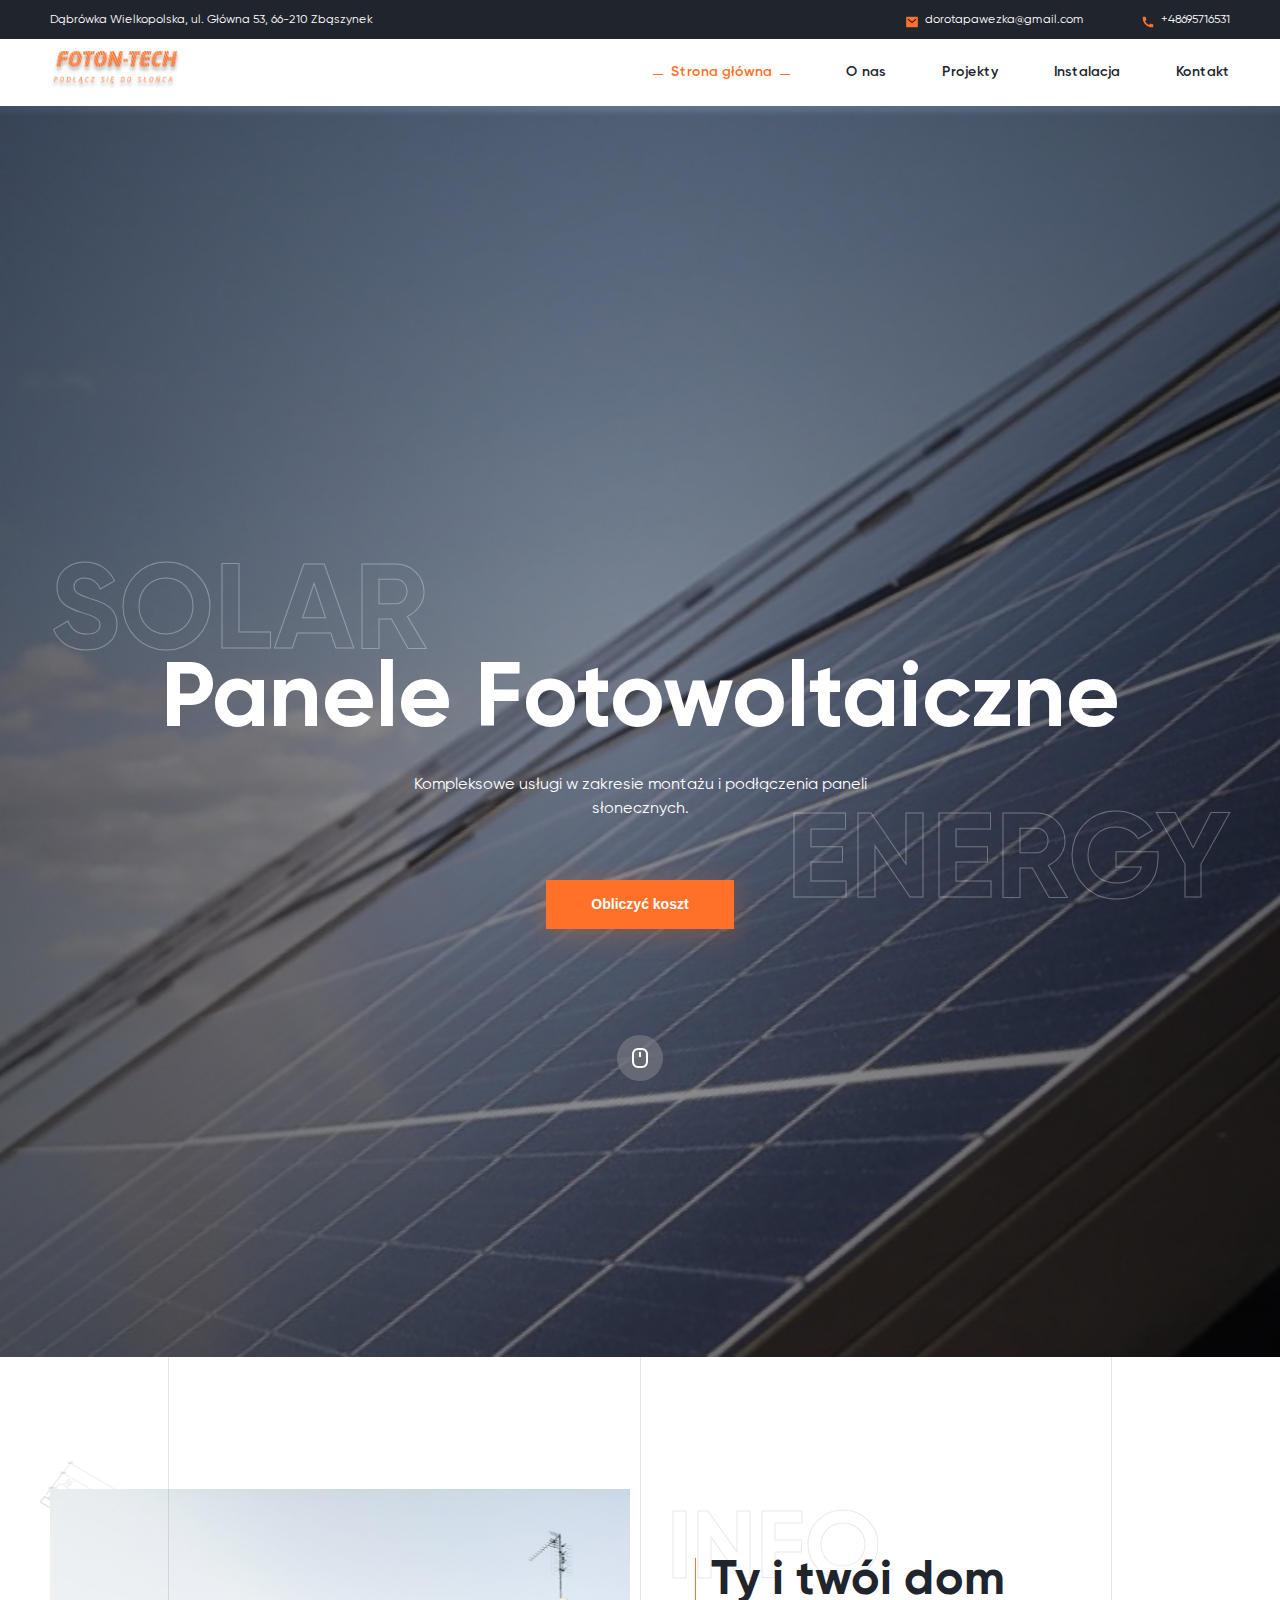
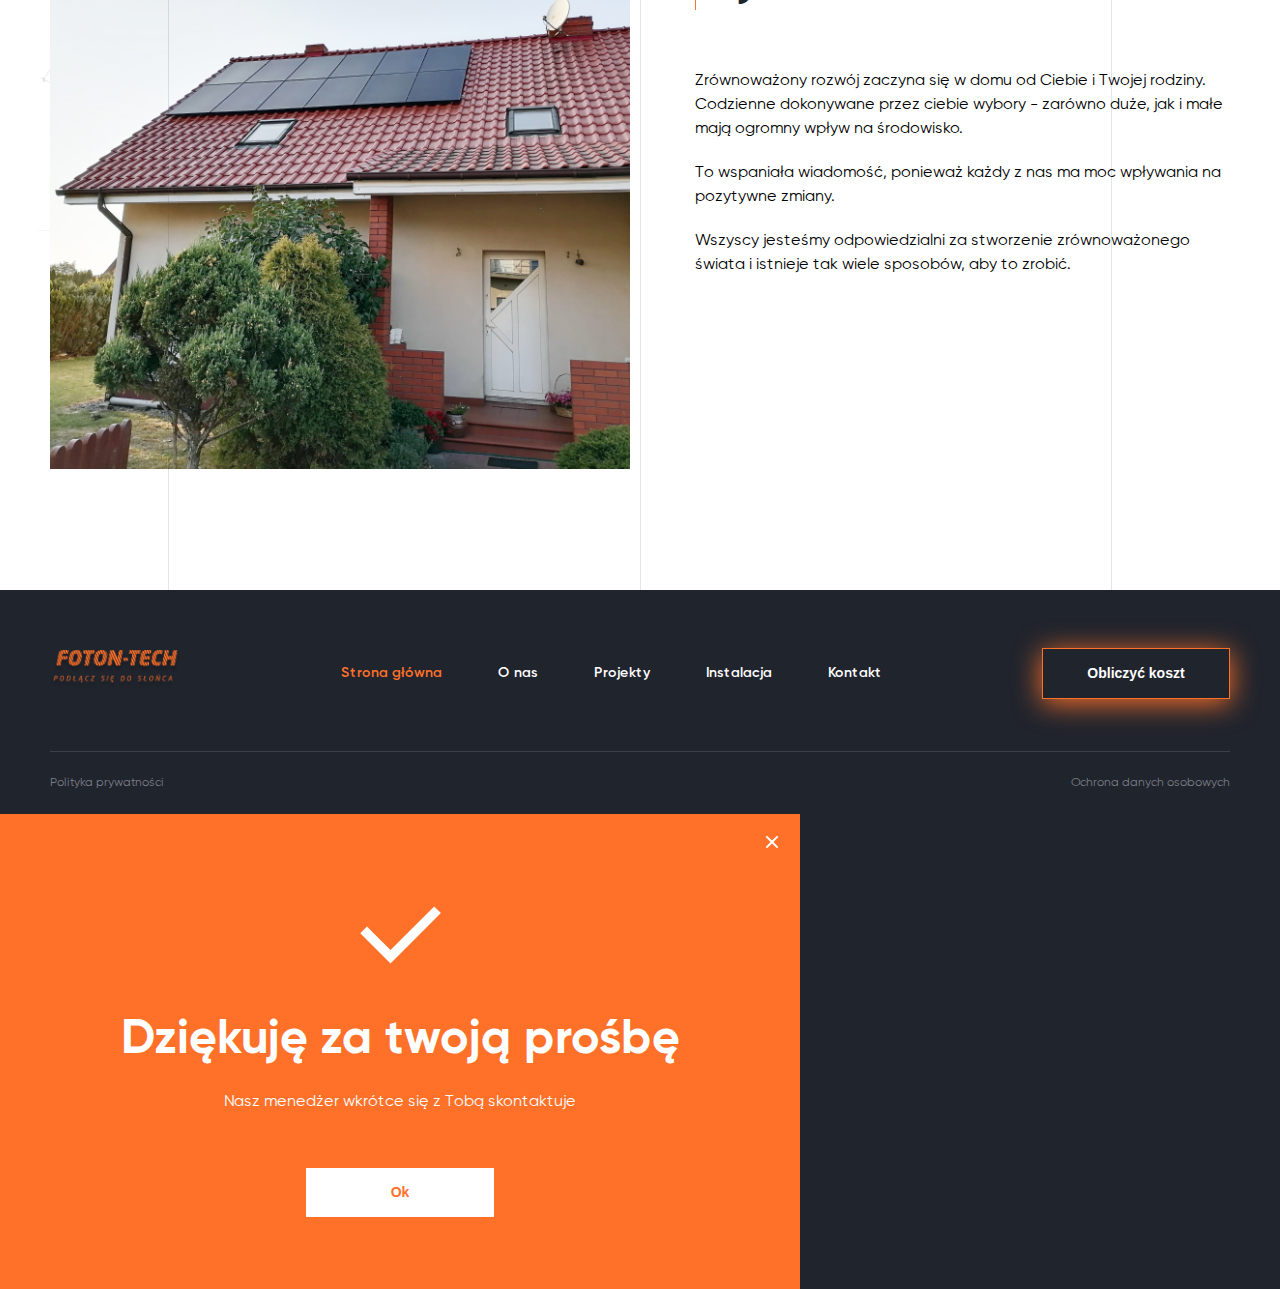
==== commit 079c61ff: "chenged decor-line and decor-word" ====
--- a/index.html
+++ b/index.html
@@ -73,14 +73,14 @@
     <main>
       <section class="start__screen">
         <div class="container">
-          <span class="decor-word decor-word--1">Solar</span>
-          <span class="decor-word decor-word--2">Energy</span>
+          <span class="decor-word decor-word--solar">Solar</span>
+          <span class="decor-word decor-word--energy">Energy</span>
           <h1 class="main-title">Panele Fotowoltaiczne</h1>
           <p class="slogan">
             Kompleksowe usługi w zakresie montażu i podłączenia paneli
             słonecznych.
           </p>
-          <button class="btn">Obliczyć koszt</button>
+          <button class="btn btn-popup">Obliczyć koszt</button>
           <button class="btn-scroll">
             <svg
               width="46"
@@ -101,10 +101,10 @@
 
       <section class="main">
         <div class="container">
-          <span class="decor-line decor-line--1"></span>
-          <span class="decor-line decor-line--2"></span>
-          <span class="decor-line decor-line--3"></span>
           <div class="main__wrapper">
+            <span class="decor-line decor-line--left"></span>
+            <span class="decor-line decor-line--center"></span>
+            <span class="decor-line decor-line--right"></span>
             <div class="main__img">
               <img
                 src="img/main-info.jpg"
@@ -114,7 +114,7 @@
               />
             </div>
             <div class="main__info">
-              <span class="decor-word decor-word--3">Info</span>
+              <span class="decor-word decor-word--info">Info</span>
               <h2 class="title title__stick">Ty i twói dom</h2>
               <p class="main__info-text">
                 Zrównoważony rozwój zaczyna się w domu od Ciebie i Twojej
@@ -158,8 +158,8 @@
         </div>
       </div>
       <!-- popup  -->
-
-      <div class="popup display-none">
+      <!-- display-none -->
+      <div class="popup popup-show">
         <div class="popup__container">
           <button class="popup__close">
             <svg
@@ -178,7 +178,7 @@
           <div class="popup__header">
             <div class="popup__header-top">
               <p class="popup__text">Przybliżony koszt:</p>
-              <h4 class="popup__title-price">40 000 zł</h4>
+              <p class="popup__title-price">40 000 zł</p>
             </div>
             <div class="popup__header-bottom">
               <button type="submit" class="btn popup__btn-white">
@@ -227,6 +227,48 @@
           </div>
         </div>
       </div>
+
+      <div class="popup__agree">
+        <div class="popup__container">
+          <button class="popup__close">
+            <svg
+              width="24"
+              height="24"
+              viewBox="0 0 24 24"
+              fill="none"
+              xmlns="http://www.w3.org/2000/svg"
+            >
+              <path
+                d="M12 10.586L16.95 5.63599L18.364 7.04999L13.414 12L18.364 16.95L16.95 18.364L12 13.414L7.04999 18.364L5.63599 16.95L10.586 12L5.63599 7.04999L7.04999 5.63599L12 10.586Z"
+                fill="#fff"
+              />
+            </svg>
+          </button>
+          <div class="popup__agree-wrapper">
+            <div class="popup__agree-icon">
+              <svg
+                width="81"
+                height="58"
+                viewBox="0 0 81 58"
+                fill="none"
+                xmlns="http://www.w3.org/2000/svg"
+              >
+                <path
+                  d="M30.5 44.0669L74.162 0.400146L80.8832 7.11665L30.5 57.4999L0.270996 27.2709L6.9875 20.5544L30.5 44.0669Z"
+                  fill="white"
+                />
+              </svg>
+            </div>
+            <div class="popup__agree-title">
+              <p class="popup__agree-text">Dziękuję za twoją prośbę</p>
+              <p class="popup__agree-dscr">
+                Nasz menedżer wkrótce się z Tobą skontaktuje
+              </p>
+              <button type="submit" class="btn popup__btn-white">Ok</button>
+            </div>
+          </div>
+        </div>
+      </div>
     </footer>
 
     <script src="js/main.js"></script>
--- a/css/style.css
+++ b/css/style.css
@@ -32,6 +32,7 @@
 }
 img {
   max-width: 100%;
+  height: auto;
 }
 
 .container {
@@ -177,77 +178,85 @@
   background-color: #3b4e7c;
   opacity: 0.15;
   width: 1px;
-  height: 852px;
-}
-.decor-line--1 {
-  position: absolute;
-  top: -132px;
-  left: 149px;
-}
-.decor-line--2 {
-  position: absolute;
-  top: -132px;
-  left: 750px;
-}
-.decor-line--3 {
-  position: absolute;
-  top: -132px;
-  right: 149px;
-}
-.decor-line--4 {
-  position: absolute;
-  top: -81px;
-  left: 742px;
-  height: 468px;
-}
-.decor-line--5 {
-  position: absolute;
-  top: -347px;
-  left: 149px;
-  height: 836px;
-}
-.decor-line--6 {
-  position: absolute;
-  top: -347px;
-  left: 750px;
-  height: 836px;
-}
-.decor-line--7 {
-  position: absolute;
-  top: -347px;
-  right: 149px;
-  height: 836px;
-}
-.decor-line--8 {
-  position: absolute;
-  top: -120px;
-  left: 200px;
-  height: 3600px;
-}
-.decor-line--9 {
-  position: absolute;
-  top: -120px;
-  left: 800px;
-  height: 3582px;
-}
-.decor-line--10 {
-  position: absolute;
-  top: -120px;
-  right: 199px;
-  height: 3600px;
-}
-
-.decor-word--1 {
+  height: 100%;
+}
+.decor-line--left {
+  position: absolute;
+  top: -25%;
+  left: 10%;
+  height: 200%;
+}
+.decor-line--center {
+  position: absolute;
+  top: -25%;
+  left: 50%;
+  height: 200%;
+}
+.decor-line--right {
+  position: absolute;
+  top: -25%;
+  right: 10%;
+  height: 200%;
+}
+.about .decor-line--left {
+  position: absolute;
+  top: 0;
+  left: 15%;
+}
+.about .decor-line--center {
+  position: absolute;
+  top: 0;
+  left: 55.8%;
+}
+.about .decor-line--right {
+  position: absolute;
+  top: 0;
+  right: 13%;
+}
+.kontakt__main-page .decor-line--left {
+  position: absolute;
+  top: 0;
+  left: 15.9%;
+}
+.kontakt__main-page .decor-line--center {
+  position: absolute;
+  top: 0;
+  left: 52.6%;
+}
+.kontakt__main-page .decor-line--right {
+  position: absolute;
+  top: 0;
+  right: 14%;
+}
+.instalacja .decor-line--left {
+  position: absolute;
+  top: 0;
+  left: 15%;
+  height: 80%;
+}
+.instalacja .decor-line--center {
+  position: absolute;
+  top: 0;
+  left: 50%;
+  height: 80%;
+}
+.instalacja .decor-line--right {
+  position: absolute;
+  top: 0;
+  right: 15.6%;
+  height: 80%;
+}
+.decor-word--solar {
   position: absolute;
   top: 167px;
   left: 50px;
 }
-.decor-word--2 {
+.decor-word--energy {
   position: absolute;
   right: 50px;
   bottom: 282px;
 }
-.decor-word--3 {
+.decor-word--info {
   position: absolute;
   -webkit-text-stroke: 1px rgba(32, 36, 45, 0.1);
   font-size: 96px;
@@ -255,7 +264,7 @@
   top: 5px;
   left: -28px;
 }
-.decor-word--4 {
+.decor-word--about {
   position: absolute;
   -webkit-text-stroke: 1px rgba(255, 255, 255, 0.3);
   font-size: 96px;
@@ -263,7 +272,7 @@
   top: -68px;
   left: 22px;
 }
-.decor-word--5 {
+.decor-word--contacts {
   position: absolute;
   -webkit-text-stroke: 1px rgba(32, 36, 45, 0.1);
   font-size: 96px;
@@ -271,14 +280,14 @@
   left: 25px;
   bottom: 2px;
 }
-.decor-word--6 {
+.decor-word--fotonTech {
   position: absolute;
   -webkit-text-stroke: 1px rgba(255, 255, 255, 0.3);
   font-size: 96px;
   line-height: 116px;
   left: 0px;
 }
-.decor-word--7 {
+.decor-word--instalacja {
   position: absolute;
   -webkit-text-stroke: 1px rgba(255, 255, 255, 0.3);
   font-size: 96px;
@@ -350,10 +359,9 @@
 
   padding-top: 132px;
   padding-bottom: 115px;
-}
-.main .container {
-  position: relative;
-}
+  overflow: hidden;
+}
+
 .main .title {
   margin-top: 0;
   margin-bottom: 64px;
@@ -383,6 +391,8 @@
 .main__wrapper {
   display: flex;
   justify-content: center;
+
+  position: relative;
 }
 .main__img {
   margin-right: 65px;
@@ -476,7 +486,6 @@
   padding-top: 200px;
   padding-left: 217px;
   padding-bottom: 103px;
-  margin-bottom: 80px;
 }
 .start__screen-about .container {
   position: relative;
@@ -501,10 +510,11 @@
 
   padding-left: 200px;
   padding-bottom: 184px;
-}
-.about .container {
-  position: relative;
-}
+  padding-top: 80px;
+  position: relative;
+  overflow: hidden;
+}
+
 .display-none {
   display: none;
 }
@@ -519,7 +529,7 @@
   flex: 1;
 }
 .about__info-items .main__info-text {
-  max-width: 534px;
+  max-width: 528px;
 }
 .about__info-items .main__info-text:first-child {
   margin-bottom: 40px;
@@ -621,9 +631,7 @@
   padding-left: 217px;
   padding-bottom: 175px;
 }
-.kontakt .container {
-  position: relative;
-}
+
 .start__screen-kontakt .container {
   position: relative;
 }
@@ -636,6 +644,13 @@
   letter-spacing: 0em;
   text-align: left;
   padding-left: 16px;
+}
+.kontakt__main-page {
+  position: relative;
+  overflow: hidden;
+}
+.kontakt {
+  position: relative;
 }
 .kontakt .container {
   padding-left: 201px;
@@ -644,13 +659,14 @@
 .kontakt__wrapper {
   display: flex;
   flex-direction: column;
-  position: relative;
+
+  padding-left: 25px;
 }
 .kontakt__img {
   position: absolute;
+  right: 0;
   bottom: 0;
-  right: -70px;
-  top: -58px;
+  z-index: 1;
 }
 .kontakt__title {
   font-family: "Gilroy";
@@ -713,7 +729,9 @@
   align-items: center;
 }
 .instalacja {
+  position: relative;
   padding-top: 120px;
+  overflow: hidden;
 }
 .instalacja__wrapper {
   max-width: 700px;
@@ -867,12 +885,34 @@
 /*------------------------------------------*/
 /* Popup */
 .popup {
-  position: fixed;
+  display: none;
+  /* position: fixed;
   top: 50%;
   left: 50%;
-  transform: translate(-50%, -50%);
-}
+  transform: translate(-50%, -50%); */
+}
+/* .popup__agree {
+  display: none;
+  padding-bottom: 97px;
+} */
+/* @keyframes hidePopUp {
+  0% {
+    transform: translate(-50px, -2000px);
+  }
+  50% {
+    transform: translate(-50%, 0%);
+  }
+  100% {
+    transform: translate(-50%, -50%);
+  }
+}
+.popup-show {
+  display: block;
+  animation-name: hidePopUp;
+  animation-duration: 1s;
+} */
 .popup__container {
+  position: relative;
   width: 800px;
   background-color: #fff;
 }
@@ -992,3 +1032,45 @@
   color: #ff7129;
   background-color: #fff;
 }
+.popup__agree .popup__container {
+  background-color: #ff7129;
+}
+.popup__agree-wrapper {
+  display: flex;
+  flex-direction: column;
+  align-items: center;
+
+  padding-top: 92px;
+}
+.popup__agree-title {
+  display: flex;
+  flex-direction: column;
+  align-items: center;
+
+  color: #fff;
+  padding-bottom: 72px;
+}
+.popup__agree-icon {
+  align-items: center;
+  margin-bottom: 41px;
+}
+.popup__agree-text {
+  font-family: "Gilroy";
+  font-size: 48px;
+  font-style: normal;
+  font-weight: 700;
+  line-height: 58px;
+  letter-spacing: 0em;
+  text-align: left;
+  margin-bottom: 24px;
+}
+.popup__agree-dscr {
+  font-family: "Gilroy";
+  font-size: 16px;
+  font-style: normal;
+  font-weight: 400;
+  line-height: 19px;
+  letter-spacing: 0em;
+  text-align: left;
+  margin-bottom: 56px;
+}
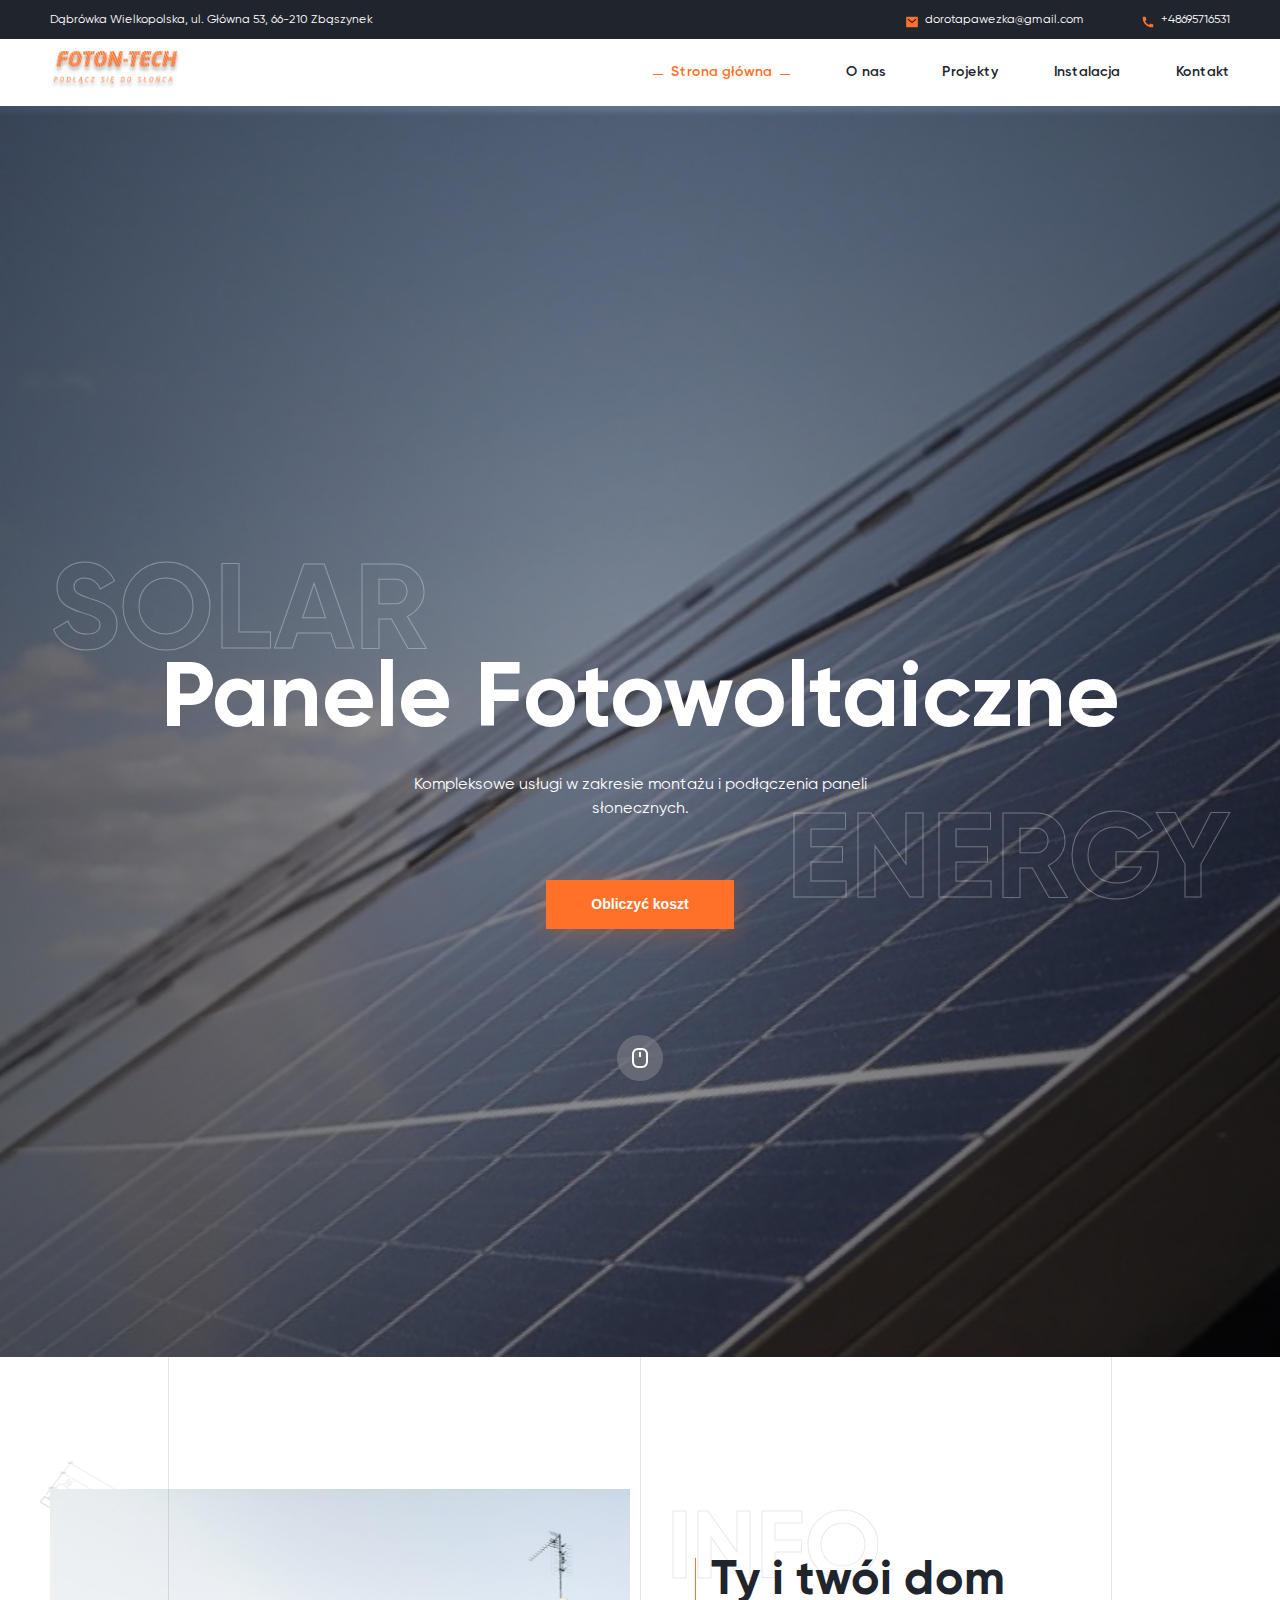
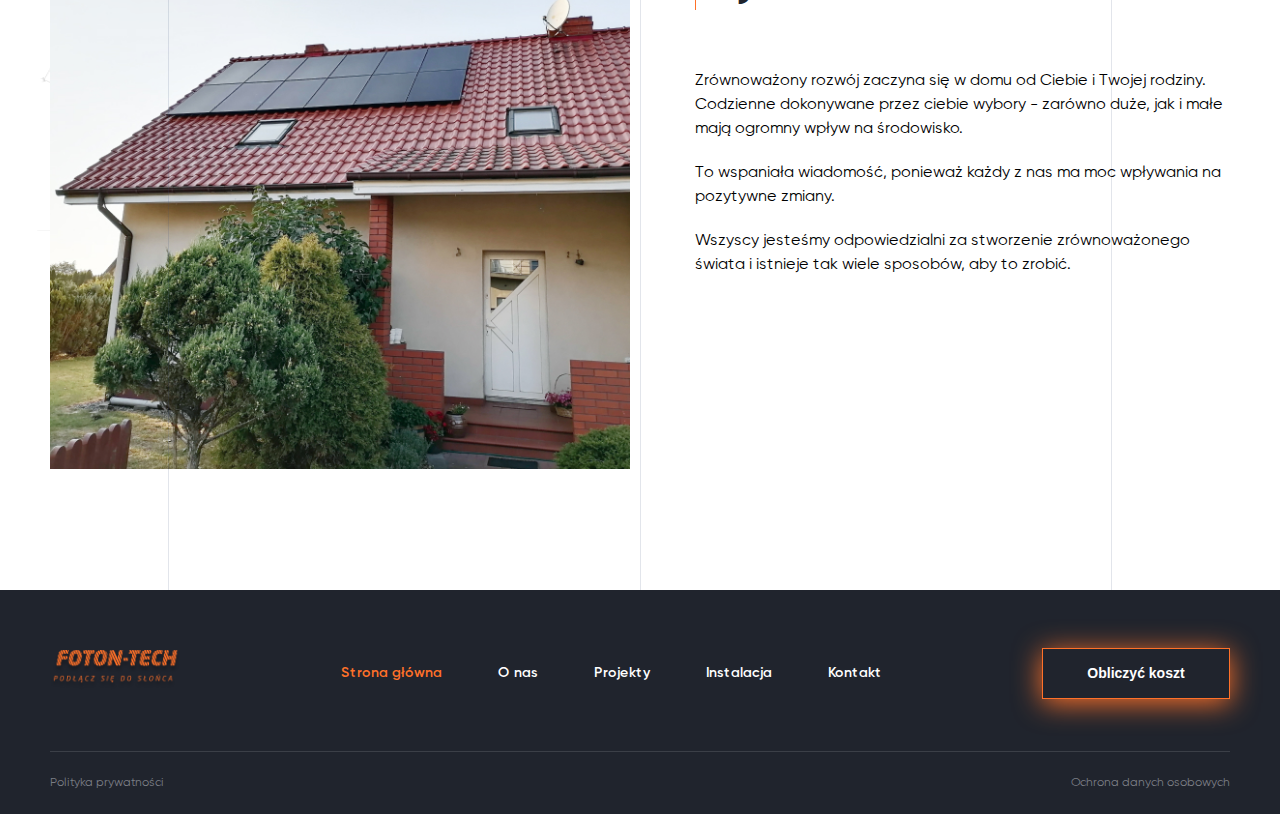
==== commit 18e880f4: "add js code" ====
--- a/index.html
+++ b/index.html
@@ -81,7 +81,7 @@
             słonecznych.
           </p>
           <button class="btn btn-popup">Obliczyć koszt</button>
-          <button class="btn-scroll">
+          <button class="btn-scroll" id="btn-scroll">
             <svg
               width="46"
               height="46"
@@ -157,9 +157,8 @@
           <a href="#">Ochrona danych osobowych </a>
         </div>
       </div>
-      <!-- popup  -->
-      <!-- display-none -->
-      <div class="popup popup-show">
+
+      <div class="popup">
         <div class="popup__container">
           <button class="popup__close">
             <svg
@@ -230,7 +229,7 @@
 
       <div class="popup__agree">
         <div class="popup__container">
-          <button class="popup__close">
+          <button class="popup__close close-dark">
             <svg
               width="24"
               height="24"
@@ -270,7 +269,6 @@
         </div>
       </div>
     </footer>
-
     <script src="js/main.js"></script>
   </body>
 </html>
--- a/css/style.css
+++ b/css/style.css
@@ -341,6 +341,7 @@
   display: block;
   width: 188px;
   padding: 16px 40px;
+  cursor: pointer;
 }
 .start__screen .btn-scroll {
   display: block;
@@ -349,6 +350,7 @@
   height: 46px;
   margin: 0 auto;
   border-radius: 50%;
+  cursor: pointer;
 }
 /* Main */
 .main {
@@ -555,21 +557,18 @@
 }
 .projecty {
   padding-bottom: 153px;
-}
-/* .projecty__sliders-wrapper {
+  overflow: hidden;
+}
+
+.projecty__slider .swiper-container {
+  width: 1018px;
+  height: 494px;
   overflow: visible;
-} */
-/* .projecty__slider {
-  overflow: visible;
-} */
-
-.swiper-container {
-  width: 100%;
+}
+.swiper-slide img {
+  display: block;
+  width: 1018px;
   height: 494px;
-  padding-bottom: 50px;
-}
-
-.swiper-slide img {
   object-fit: cover;
 }
 .swiper-slide {
@@ -613,7 +612,6 @@
   font-weight: 600;
   line-height: 24px;
   letter-spacing: 0em;
-  margin-bottom: -45px;
 }
 .swiper-pagination-current {
   font-size: 24px;
@@ -623,6 +621,7 @@
   font-size: 16px;
   color: #7b7e85;
 }
+
 /*---------------------------------------------*/
 /* Kontankt */
 .start__screen-kontakt {
@@ -884,20 +883,19 @@
 
 /*------------------------------------------*/
 /* Popup */
-.popup {
+.popup,
+.popup__agree {
   display: none;
-  /* position: fixed;
+  position: fixed;
   top: 50%;
   left: 50%;
-  transform: translate(-50%, -50%); */
-}
-/* .popup__agree {
-  display: none;
-  padding-bottom: 97px;
-} */
-/* @keyframes hidePopUp {
+  transform: translate(-50%, -50%);
+  z-index: 5;
+}
+
+@keyframes hidePopUp {
   0% {
-    transform: translate(-50px, -2000px);
+    transform: translate(-50%, -2000px);
   }
   50% {
     transform: translate(-50%, 0%);
@@ -910,7 +908,7 @@
   display: block;
   animation-name: hidePopUp;
   animation-duration: 1s;
-} */
+}
 .popup__container {
   position: relative;
   width: 800px;
@@ -934,6 +932,7 @@
   top: 16px;
   right: 16px;
   background-color: transparent;
+  cursor: pointer;
 }
 .popup__form {
   padding: 72px 58px 56px;
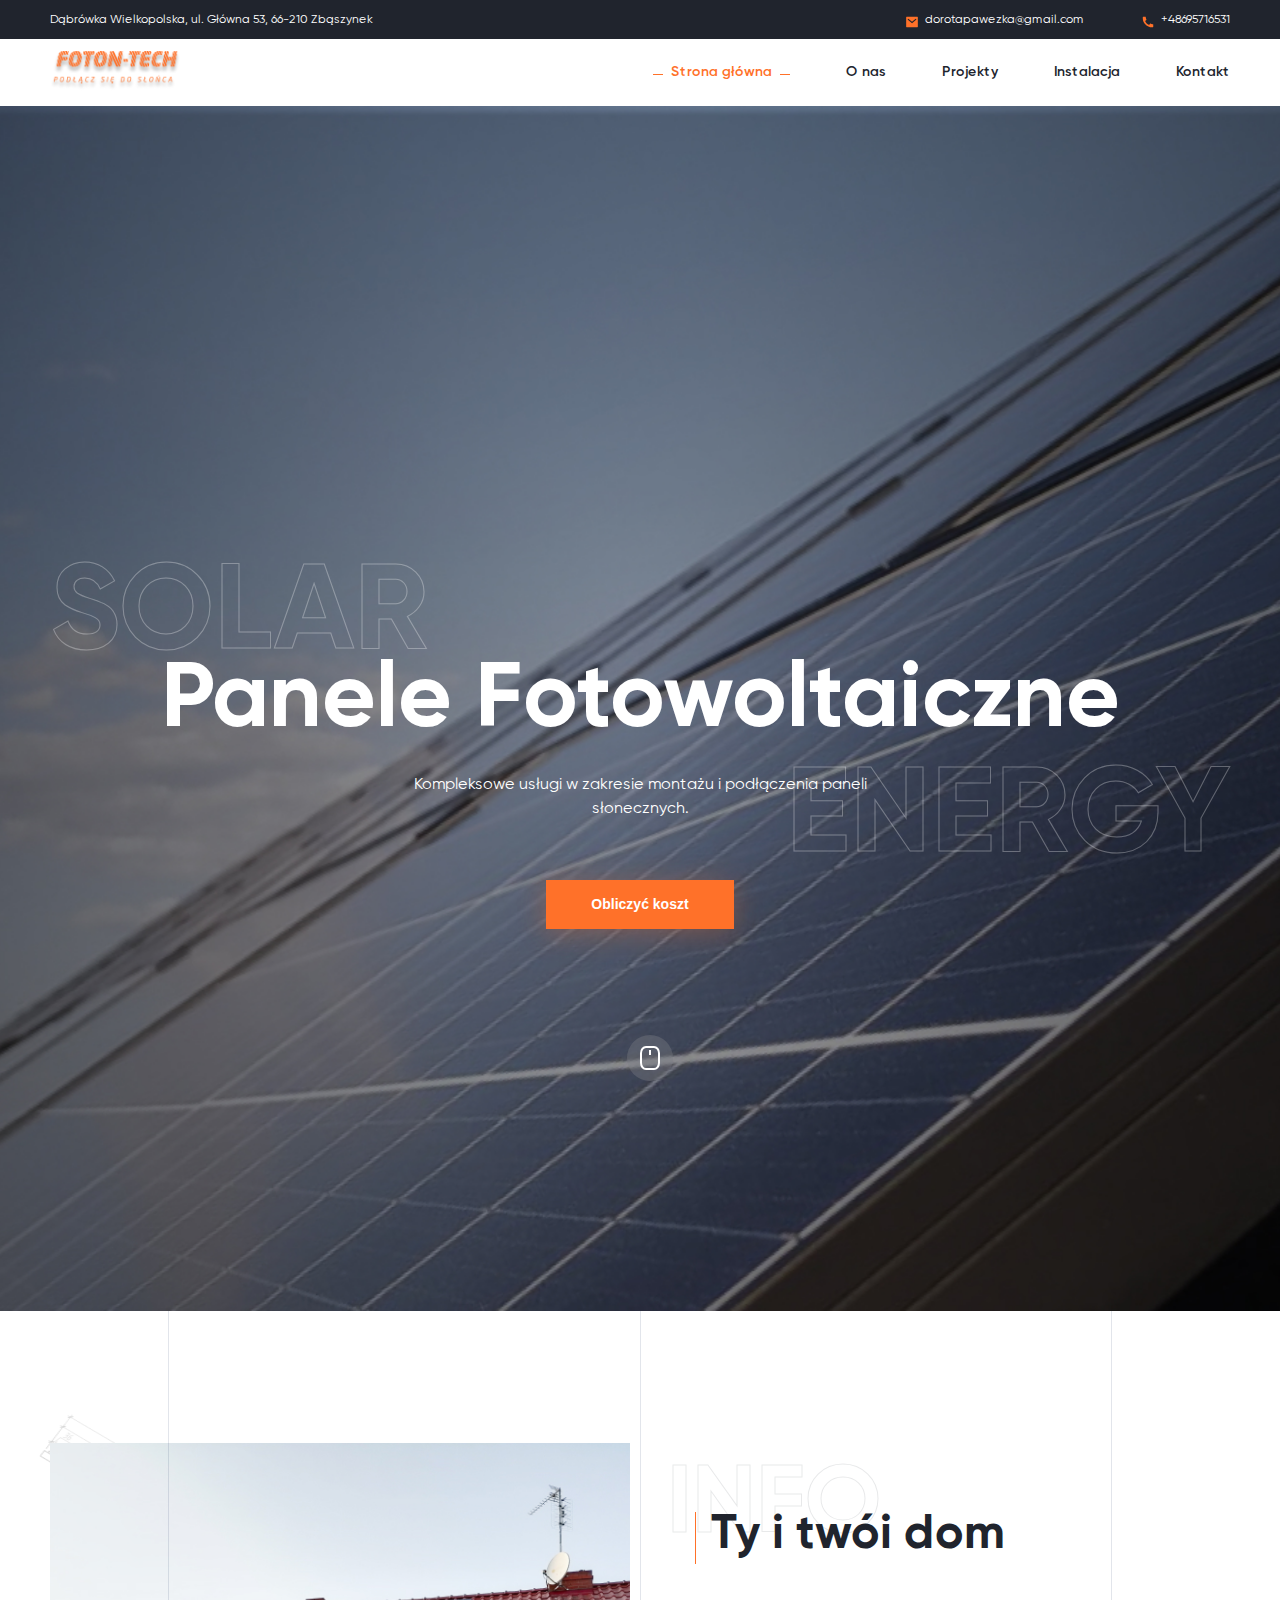
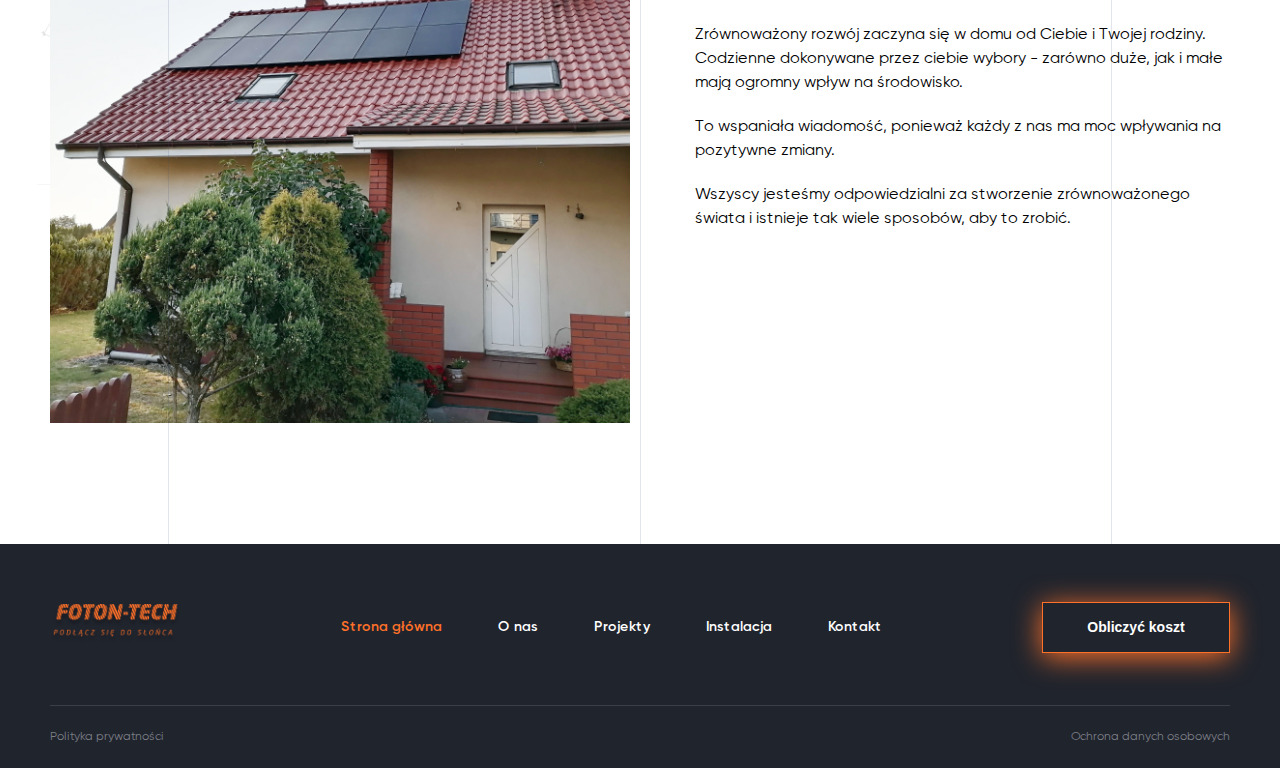
==== commit d5fff714: "add animate scroll in index.html" ====
--- a/index.html
+++ b/index.html
@@ -81,8 +81,9 @@
             słonecznych.
           </p>
           <button class="btn btn-popup">Obliczyć koszt</button>
-          <button class="btn-scroll" id="btn-scroll">
-            <svg
+          <div class="wrapper__btn-scroll">
+            <a href="#main" class="btn-scroll">
+              <!-- <svg
               width="46"
               height="46"
               viewBox="0 0 46 46"
@@ -94,12 +95,13 @@
                 d="M22.141 15C20.559 15 19.754 15.169 19.013 15.565C18.395 15.8901 17.8901 16.395 17.565 17.013C17.169 17.753 17 18.559 17 20.14V25.858C17 27.44 17.169 28.245 17.565 28.986C17.902 29.616 18.383 30.097 19.013 30.434C19.753 30.83 20.559 30.999 22.141 30.999H23.859C25.441 30.999 26.246 30.83 26.987 30.434C27.605 30.1089 28.1098 29.604 28.435 28.986C28.831 28.246 29 27.44 29 25.858V20.14C29 18.558 28.831 17.753 28.435 17.012C28.1098 16.394 27.605 15.8891 26.987 15.564C26.247 15.169 25.441 15 23.86 15H22.14H22.141ZM22.141 13H23.859C25.873 13 26.953 13.278 27.931 13.801C28.8973 14.3125 29.6875 15.1027 30.199 16.069C30.722 17.047 31 18.127 31 20.141V25.859C31 27.873 30.722 28.953 30.199 29.931C29.6875 30.8973 28.8973 31.6875 27.931 32.199C26.953 32.722 25.873 33 23.859 33H22.14C20.126 33 19.046 32.722 18.068 32.199C17.1017 31.6875 16.3115 30.8973 15.8 29.931C15.278 28.953 15 27.873 15 25.859V20.14C15 18.126 15.278 17.046 15.801 16.068C16.3129 15.1019 17.1035 14.3121 18.07 13.801C19.047 13.278 20.127 13 22.141 13ZM22 17H24V22H22V17Z"
                 fill="white"
               />
-            </svg>
-          </button>
+            </svg> -->
+            </a>
+          </div>
         </div>
       </section>
 
-      <section class="main">
+      <section class="main" id="main">
         <div class="container">
           <div class="main__wrapper">
             <span class="decor-line decor-line--left"></span>
@@ -134,7 +136,6 @@
         </div>
       </section>
     </main>
-
     <footer class="footer">
       <div class="container">
         <div class="wrapper-top">
@@ -162,6 +163,7 @@
         <div class="popup__container">
           <button class="popup__close">
             <svg
+              class="popup__close-svg"
               width="24"
               height="24"
               viewBox="0 0 24 24"
@@ -170,7 +172,6 @@
             >
               <path
                 d="M12 10.586L16.95 5.63599L18.364 7.04999L13.414 12L18.364 16.95L16.95 18.364L12 13.414L7.04999 18.364L5.63599 16.95L10.586 12L5.63599 7.04999L7.04999 5.63599L12 10.586Z"
-                fill="#20242D"
               />
             </svg>
           </button>
@@ -231,6 +232,7 @@
         <div class="popup__container">
           <button class="popup__close close-dark">
             <svg
+              class="popup__close-white-svg"
               width="24"
               height="24"
               viewBox="0 0 24 24"
@@ -239,7 +241,6 @@
             >
               <path
                 d="M12 10.586L16.95 5.63599L18.364 7.04999L13.414 12L18.364 16.95L16.95 18.364L12 13.414L7.04999 18.364L5.63599 16.95L10.586 12L5.63599 7.04999L7.04999 5.63599L12 10.586Z"
-                fill="#fff"
               />
             </svg>
           </button>
--- a/css/style.css
+++ b/css/style.css
@@ -105,6 +105,10 @@
   letter-spacing: 0em;
   text-align: left;
   color: #20242d;
+}
+.navigation a:hover {
+  transition: 0.3s ease-in-out;
+  color: #ff7129;
 }
 .header .navigation .active {
   position: relative;
@@ -154,6 +158,8 @@
 
   padding-top: 270px;
   padding-bottom: 138px;
+
+  position: relative;
 }
 .start__screen .container {
   position: relative;
@@ -228,6 +234,16 @@
   top: 0;
   right: 14%;
 }
+.projecty__main-page .decor-line--left {
+  position: absolute;
+  top: 0;
+  left: 19%;
+}
+.projecty__main-page .decor-line--right {
+  position: absolute;
+  top: 0;
+  right: 14%;
+}
 .instalacja .decor-line--left {
   position: absolute;
   top: 0;
@@ -280,6 +296,14 @@
   left: 25px;
   bottom: 2px;
 }
+.decor-word--gallery {
+  position: absolute;
+  -webkit-text-stroke: 1px rgba(32, 36, 45, 0.1);
+  font-size: 96px;
+  line-height: 116px;
+  left: 20px;
+  bottom: 0;
+}
 .decor-word--fotonTech {
   position: absolute;
   -webkit-text-stroke: 1px rgba(255, 255, 255, 0.3);
@@ -342,6 +366,10 @@
   width: 188px;
   padding: 16px 40px;
   cursor: pointer;
+}
+.btn:hover {
+  background-color: #d35e22;
+  transition: 0.5s ease-in-out;
 }
 .start__screen .btn-scroll {
   display: block;
@@ -352,6 +380,61 @@
   border-radius: 50%;
   cursor: pointer;
 }
+.wrapper__btn-scroll {
+  position: absolute;
+  left: 49%;
+}
+.btn-scroll {
+  width: 46px;
+  height: 46px;
+
+  position: relative;
+
+  background: rgba(123, 126, 133, 0.5) 50%;
+
+  border: 0;
+  border-radius: 50%;
+  cursor: pointer;
+}
+.btn-scroll::before,
+.btn-scroll::after {
+  position: absolute;
+  content: "";
+  top: 0;
+  left: 0;
+  right: 0;
+  bottom: 0;
+  margin: auto;
+}
+.btn-scroll::before {
+  width: 16px;
+  height: 20px;
+  border: 2px solid #fff;
+  border-radius: 30%;
+}
+.btn-scroll::after {
+  background-color: #fff;
+  width: 2px;
+  height: 5px;
+  position: absolute;
+  top: -20%;
+  animation: btn-scroll 1s ease-in-out infinite;
+}
+@keyframes btn-scroll {
+  0% {
+    opacity: 0;
+  }
+  30% {
+    opacity: 1;
+  }
+  60% {
+    opacity: 1;
+  }
+  100% {
+    opacity: 0;
+    top: 25%;
+  }
+}
 /* Main */
 .main {
   background-image: url(../img/main-bg.png);
@@ -446,6 +529,10 @@
   text-align: left;
   color: #fff;
 }
+.footer .navigation a:hover {
+  transition: 0.3s ease-in-out;
+  color: #ff7129;
+}
 .footer .navigation .active {
   color: #ff7129;
 }
@@ -543,6 +630,9 @@
   padding-top: 123px;
   padding-left: 201px;
 }
+.start__screen-projecty .container {
+  position: relative;
+}
 .start__screen-projecty .main-title {
   font-family: "Gilroy";
   font-size: 48px;
@@ -555,28 +645,44 @@
   padding-left: 16px;
   margin-bottom: 72px;
 }
+.projecty__main-page {
+  position: relative;
+  overflow: hidden;
+}
 .projecty {
-  padding-bottom: 153px;
+  padding-bottom: 93px;
   overflow: hidden;
 }
-
+.projecty__slider {
+  width: 80%;
+  margin: 0 auto;
+  overflow: visible;
+}
+.swiper-slide {
+  background-color: #fff;
+}
 .projecty__slider .swiper-container {
   width: 1018px;
   height: 494px;
   overflow: visible;
 }
+.swiper-container {
+  padding-bottom: 60px;
+}
 .swiper-slide img {
   display: block;
-  width: 1018px;
+  width: 100%;
   height: 494px;
   object-fit: cover;
+  opacity: 0.5;
+}
+.swiper-slide-active img {
+  opacity: 1;
 }
 .swiper-slide {
-  opacity: 0.5;
   transition: 0.5s;
 }
 .swiper-slide-active {
-  opacity: 1;
   transition: 0.5s;
 }
 .swiper-button-prev,
@@ -599,13 +705,6 @@
 .swiper-button-next {
   background-image: url(../img/arrow-slider-right.svg);
 }
-/* .projecty__slider .swiper-button-prev::after {
-  content: "../img/prev.svg";
-  display: block;
-  width: 56px;
-  height: 56px;
-} */
-
 .swiper-pagination {
   font-family: "Gilroy";
   font-style: normal;
@@ -621,7 +720,6 @@
   font-size: 16px;
   color: #7b7e85;
 }
-
 /*---------------------------------------------*/
 /* Kontankt */
 .start__screen-kontakt {
@@ -1031,6 +1129,12 @@
   color: #ff7129;
   background-color: #fff;
 }
+.popup__btn-white:hover {
+  color: #fff;
+  background-color: #20242d;
+  transition: 0.5s ease-in-out;
+  box-shadow: 0px 4px 28px rgba(255, 113, 41, 0.29);
+}
 .popup__agree .popup__container {
   background-color: #ff7129;
 }
@@ -1073,3 +1177,17 @@
   text-align: left;
   margin-bottom: 56px;
 }
+.popup__close-svg {
+  fill: #20242d;
+}
+.popup__close-white-svg {
+  fill: #fff;
+}
+.popup__close-svg:hover {
+  fill: #fff;
+  transition: 0.3s ease-in-out;
+}
+.popup__close-white-svg:hover {
+  fill: #20242d;
+  transition: 0.3s ease-in-out;
+}
